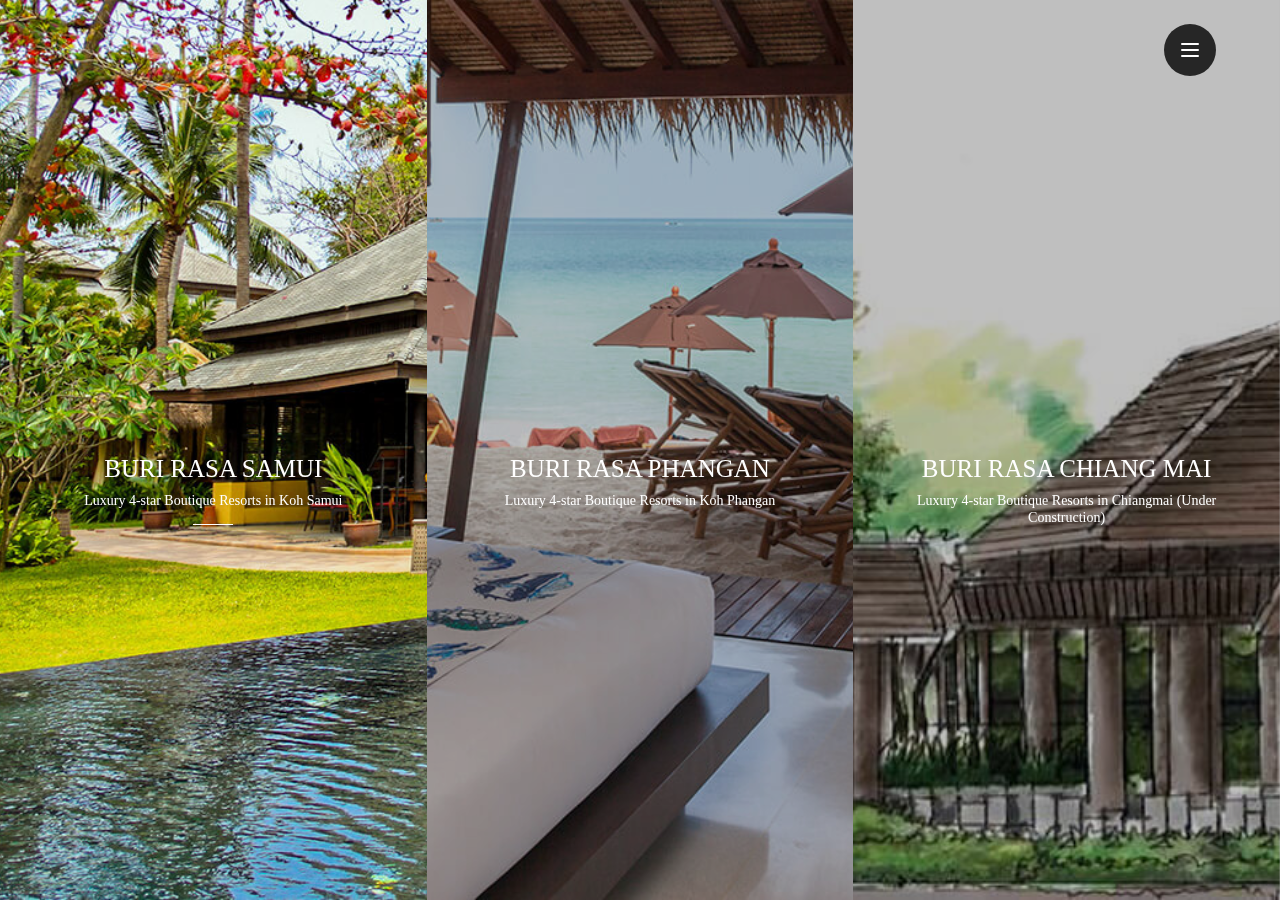
==== index.html @ 5009807b "change sequence of hotel group" ====
<!doctype html>
<html lang="en" class="no-js">
<head>
	<meta charset="UTF-8">
	<meta name="viewport" content="width=device-width, initial-scale=1">

	<link href='http://fonts.googleapis.com/css?family=PT+Sans:400,700|Merriweather:400italic,400' rel='stylesheet' type='text/css'>

	<link rel="stylesheet" href="css/reset.css"> <!-- CSS reset -->
	<link rel="stylesheet" href="css/style.css"> <!-- Resource style -->
	<link href="https://maxcdn.bootstrapcdn.com/font-awesome/4.7.0/css/font-awesome.min.css" rel="stylesheet" integrity="sha384-wvfXpqpZZVQGK6TAh5PVlGOfQNHSoD2xbE+QkPxCAFlNEevoEH3Sl0sibVcOQVnN" crossorigin="anonymous">
	<script src="js/modernizr.js"></script> <!-- Modernizr -->
  	
	<title>Burirasa Village</title>
</head>
<body>
	<a class="cd-nav-trigger cd-text-replace" href="#primary-nav">Menu<span aria-hidden="true" class="cd-icon"></span></a>
	
	<div class="cd-projects-container">
		<ul class="cd-projects-previews">
			<li>
				<a href="#0">
					<div class="cd-project-title">
						<h2>Buri rasa Samui</h2>
						<p>Luxury 4-star Boutique Resorts in Koh Samui</p>
					</div>
				</a>
			</li>
			
			<li>
				<a href="#0">
					<div class="cd-project-title">
						<h2>Buri rasa Phangan</h2>
							<p>Luxury 4-star Boutique Resorts in Koh Phangan</p>
					</div>
				</a>
			</li>

			<li>
				<a href="#0">
					<div class="cd-project-title">
						<h2>Buri rasa Chiang mai</h2>
							<p>Luxury 4-star Boutique Resorts in Chiangmai (Under Construction)</p>
					</div>
				</a>
			</li>
			
		</ul> <!-- .cd-projects-previews -->

		<ul class="cd-projects">
			<li>
				<div class="preview-image">
					<div class="cd-project-title">
						<h2>Buri Rasa Samui</h2>
						<p>Luxury 4-star Boutique Resorts in Koh Samui</p>
					</div> 
				</div>
				<div class="cd-project-info">
					<div class="logo-wrapper"><img src="img/logo/main-logo.png" alt=""></div>
					<div class="project-info-title">
							<h1> 
								<img src="img/logo/BRS-LOGO-for-web_trim.png" alt=""> Buri rasa Samui</h1>
							<p>Luxury 4-star Boutique Resorts</p>
							<img class="location" src="img/location-icon.png" alt="">
					</div>
						<img class="img-fit" src="img/img-1.jpg" alt="">
					<div class="content-wrapper">	
					<h2>Koh Samui</h2>
					<p>A True Oasis in the Heart of Chaweng Beach. Its Enchanting Traditional Southern Thai Dwellings Spread amidst a ‘Garden of Eden.’ Escape to a Paradise Island Retreats with a Full Compliment of Services to Meet Your Every Need.</p>
					
					<div class="info-link">
						<a href="http://www.burirasa.com/samui/" target="_blank" rel="noopener">Read More</a> 
						<span role="seperator">|</span> 
						<a href="https://reservation.travelanium.net/propertyibe2/?propertyId=252&onlineId=4" target="_blank" rel="noopener">Booknow</a>
					</div>
					<div class="social-link">
						<a href="https://www.facebook.com/burirasasamui" target="_blank" rel="noopener"><i class="fa fa-facebook" aria-hidden="true"></i></a>
						<a href="https://www.instagram.com/burirasa/" target="_blank" rel="noopener"><i class="fa fa-instagram" aria-hidden="true"></i></a>
						<a href="https://www.tripadvisor.com/Hotel_Review-g676072-d590749-Reviews-Buri_Rasa_Village_Samui-Chaweng_Bophut_Ko_Samui_Surat_Thani_Province.html" target="_blank" rel="noopener"><i class="fa fa-tripadvisor" aria-hidden="true"></i></a>
					</div>
					</div>
				</div> <!-- .cd-project-info -->
			</li>

			<li>
				<div class="preview-image">
					<div class="cd-project-title">
						<h2>Buri Rasa Phangan</h2>
						<p>Luxury 4-star Boutique Resorts in Koh Phangan</p>
					</div> 
				</div>

				<div class="cd-project-info">
					<div class="logo-wrapper"><img src="img/logo/main-logo.png" alt=""></div>
					<div class="project-info-title">
							<h1> 
								<img src="img/logo/BRP-LOGO-for-web_trim.png" alt=""> Buri rasa Phangan</h1>
							<p>Luxury 4-star Boutique Resorts</p>
							<img class="location" src="img/location-icon.png" alt="">
					</div>
						<img class="img-fit" src="img/img-3.jpg" alt="">
					<div class="content-wrapper">	
					<h2>KOH PHANGAN</h2>
					<p>Experience Tranquility and the Natural Beauty of Koh Phangan, a Secluded White Sandy Beach with Clear Turquoise Water, Complimented by Friendly Personalized Service That Will Make Your Holiday an Experience to Be Remembered.</p>

					<div class="info-link">
						<a href="http://burirasa.com/phangan/" target="_blank" rel="noopener">Read More</a> 
						<span role="seperator">|</span> 
						<a href="https://reservation.travelanium.net/propertyibe2/?propertyId=251&onlineId=4" target="_blank" rel="noopener">Booknow</a>
					</div>
					<div class="social-link">
						<a href="https://www.facebook.com/burirasaphangan/" target="_blank" rel="noopener"><i class="fa fa-facebook" aria-hidden="true"></i></a>
						<a href="https://www.instagram.com/burirasa/" target="_blank" rel="noopener"><i class="fa fa-instagram" aria-hidden="true"></i></a>
						<a href="http://www.tripadvisor.com/Hotel_Review-g1898627-d3172725-Reviews-Buri_Rasa_Koh_Phangan-Thong_Nai_Pan_Ko_Phangan_Surat_Thani_Province.html" target="_blank" rel="noopener"><i class="fa fa-tripadvisor" aria-hidden="true"></i></a>
					</div>
					</div>
				</div> <!-- .cd-project-info -->
			</li>

			<li>
				<div class="preview-image">
					<div class="cd-project-title">
						<h2>Buri Rasa Chiang Mai</h2>
						<p>Luxury 4-star Boutique Resorts in Chiangmai (Under Construction)</p>
					</div> 
				</div>

				<div class="cd-project-info">
					<div class="logo-wrapper"><img src="img/logo/main-logo.png" alt=""></div>
					<div class="project-info-title">
							<h1> 
								<img src="img/logo/BRCM-LOGO-for-web_trim.png" alt=""> Buri rasa Chiang mai</h1>
							<p>Luxury 4-star Boutique Resorts</p>
							<img class="location" src="img/location-icon.png" alt="">
					</div>
						<img class="img-fit" src="img/img-2.jpg" alt="">
					<div class="content-wrapper">	
					<h2>CHIANG MAI (under construction)</h2>
					<p>Buri Rasa Village Chiang Mai Will Blend of Local Thai Architecture with International Facilities While Introducing to the Market a Range of Product and Service Firsts in What is Sure to Be One of the Most Talked about Hotel Launches in Recent Times.</p>

					<div class="info-link">
						<a href="https://www.facebook.com/burirasavillagechiangmai/" target="_blank" rel="noopener">Read More</a> 
						<span role="seperator">|</span> 
						<!-- <a href="" target="_blank" rel="noopener">Booknow</a> -->
					</div>
					<div class="social-link">
						<a href="https://www.facebook.com/burirasavillagechiangmai/" target="_blank" rel="noopener"><i class="fa fa-facebook" aria-hidden="true"></i></a>
						<a href="https://www.instagram.com/burirasavillagechiangmai/" target="_blank" rel="noopener"><i class="fa fa-instagram" aria-hidden="true"></i></a>
						<!-- <a href="" target="_blank" rel="noopener"><i class="fa fa-tripadvisor" aria-hidden="true"></i></a> -->
					</div>
					</div>
				</div> <!-- .cd-project-info -->
			</li>
		</ul> <!-- .cd-projects -->

		<button class="scroll cd-text-replace">Scroll</button>
	</div> <!-- .cd-project-container -->

	<nav class="cd-primary-nav" id="primary-nav">
		<ul>
			<li class="cd-label">Burirasa Village</li>
			<li><a href="#0">Koh Samui</a></li>
			<li><a href="#0">Chiangmai</a></li>
			<li><a href="#0">Koh Phangan</a></li>
		</ul>
	</nav> <!-- .cd-primary-nav -->
<script src="js/jquery-2.1.1.js"></script>
<script src="https://cdnjs.cloudflare.com/ajax/libs/object-fit-images/3.2.3/ofi.js"></script>
<script src="js/main.js"></script> <!-- Resource jQuery -->
</body>
</html>
---- css/style.css ----
@font-face{font-family:'ITC Avant Garde Gothic';src:url("../font/AvantGarde-BookOblique.eot");src:url("../font/AvantGarde-BookOblique.eot?#iefix") format("embedded-opentype"), url("AvantGarde-BookOblique.woff") format("woff"), url("AvantGarde-BookOblique.ttf") format("truetype");font-weight:normal;font-style:italic}@font-face{font-family:'ITC Avant Garde Gothic';src:url("../font/AvantGarde-Book.eot");src:url("../font/AvantGarde-Book.eot?#iefix") format("embedded-opentype"), url("AvantGarde-Book.woff") format("woff"), url("AvantGarde-Book.ttf") format("truetype");font-weight:normal;font-style:normal}@font-face{font-family:'ITC Avant Garde Gothic Demi';src:url("../font/AvantGarde-Demi.eot");src:url("../font/AvantGarde-Demi.eot?#iefix") format("embedded-opentype"), url("AvantGarde-Demi.woff") format("woff"), url("AvantGarde-Demi.ttf") format("truetype");font-weight:normal;font-style:normal}@font-face{font-family:'ITC Avant Garde Gothic Demi';src:url("../font/AvantGarde-DemiOblique.eot");src:url("../font/AvantGarde-DemiOblique.eot?#iefix") format("embedded-opentype"), url("AvantGarde-DemiOblique.woff") format("woff"), url("AvantGarde-DemiOblique.ttf") format("truetype");font-weight:normal;font-style:italic}*,:after,:before{-webkit-box-sizing:border-box;box-sizing:border-box}html{font-size:62.5%}body{font-size:1.6rem;font-family:"PT Sans", sans-serif;color:#ffffff;background-color:#262423}a{color:#a8ae7e;text-decoration:none}.img-fit{width:100%;-o-object-fit:cover;object-fit:cover;-o-object-position:center;object-position:center;font-family:'object-fit: cover; object-position: center;'}.cd-text-replace{color:transparent;text-indent:100%;overflow:hidden;white-space:nowrap}.cd-nav-trigger{position:absolute;z-index:4;top:24px;right:5%;height:52px;width:52px;border-radius:50%;background-color:rgba(0, 0, 0, 0.8);-webkit-transition:background 0.2s;-moz-transition:background 0.2s;-o-transition:background 0.2s;transition:background 0.2s}.cd-nav-trigger .cd-icon,.cd-nav-trigger .cd-icon:after,.cd-nav-trigger .cd-icon:before{position:absolute;background-color:#ffffff;border-radius:2px;-webkit-transform:translateZ(0);-moz-transform:translateZ(0);-ms-transform:translateZ(0);-o-transform:translateZ(0);transform:translateZ(0);-webkit-backface-visibility:hidden;backface-visibility:hidden}.no-touch .cd-nav-trigger:hover{background-color:black}.cd-nav-trigger .cd-icon{display:inline-block;width:18px;height:2px;left:50%;top:50%;bottom:auto;right:auto;-webkit-transform:translateX(-50%) translateY(-50%);-moz-transform:translateX(-50%) translateY(-50%);-ms-transform:translateX(-50%) translateY(-50%);-o-transform:translateX(-50%) translateY(-50%);transform:translateX(-50%) translateY(-50%);-webkit-transition:-webkit-transform 0.3s, background-color 0.3s;-moz-transition:-moz-transform 0.3s, background-color 0.3s;-webkit-transition:background-color 0.3s, -webkit-transform 0.3s;transition:background-color 0.3s, -webkit-transform 0.3s;-o-transition:transform 0.3s, background-color 0.3s;transition:transform 0.3s, background-color 0.3s;transition:transform 0.3s, background-color 0.3s, -webkit-transform 0.3s}.cd-nav-trigger .cd-icon:after,.cd-nav-trigger .cd-icon:before{content:'';top:0;right:0;width:100%;height:100%;-webkit-transition:-webkit-transform 0.3s;-moz-transition:-moz-transform 0.3s;transition:-webkit-transform 0.3s;-o-transition:transform 0.3s;transition:transform 0.3s;transition:transform 0.3s, -webkit-transform 0.3s}.cd-nav-trigger .cd-icon:before{-webkit-transform:translateY(-6px);-moz-transform:translateY(-6px);-ms-transform:translateY(-6px);-o-transform:translateY(-6px);transform:translateY(-6px)}.cd-nav-trigger .cd-icon:after{-webkit-transform:translateY(6px);-moz-transform:translateY(6px);-ms-transform:translateY(6px);-o-transform:translateY(6px);transform:translateY(6px)}.cd-nav-trigger.project-open .cd-icon{background-color:rgba(255, 255, 255, 0)}.cd-nav-trigger.project-open .cd-icon:after,.cd-nav-trigger.project-open .cd-icon:before{background-color:white}.cd-nav-trigger.project-open .cd-icon:before{-webkit-transform:translateY(0) rotate(45deg);-moz-transform:translateY(0) rotate(45deg);-ms-transform:translateY(0) rotate(45deg);-o-transform:translateY(0) rotate(45deg);transform:translateY(0) rotate(45deg)}.cd-nav-trigger.project-open .cd-icon:after{-webkit-transform:translateY(0) rotate(-45deg);-moz-transform:translateY(0) rotate(-45deg);-ms-transform:translateY(0) rotate(-45deg);-o-transform:translateY(0) rotate(-45deg);transform:translateY(0) rotate(-45deg)}.cd-nav-trigger.nav-visible .cd-icon{-webkit-transform:translateY(-50%) translateX(-50%);-moz-transform:translateY(-50%) translateX(-50%);-ms-transform:translateY(-50%) translateX(-50%);-o-transform:translateY(-50%) translateX(-50%);transform:translateY(-50%) translateX(-50%)}.cd-nav-trigger.nav-visible .cd-icon:after{-webkit-transform:translateX(5px) translateY(3px) rotate(-45deg) scaleX(0.5);-moz-transform:translateX(5px) translateY(3px) rotate(-45deg) scaleX(0.5);-ms-transform:translateX(5px) translateY(3px) rotate(-45deg) scaleX(0.5);-o-transform:translateX(5px) translateY(3px) rotate(-45deg) scaleX(0.5);transform:translateX(5px) translateY(3px) rotate(-45deg) scaleX(0.5)}.cd-nav-trigger.nav-visible .cd-icon:before{-webkit-transform:translateX(5px) translateY(-3px) rotate(45deg) scaleX(0.5);-moz-transform:translateX(5px) translateY(-3px) rotate(45deg) scaleX(0.5);-ms-transform:translateX(5px) translateY(-3px) rotate(45deg) scaleX(0.5);-o-transform:translateX(5px) translateY(-3px) rotate(45deg) scaleX(0.5);transform:translateX(5px) translateY(-3px) rotate(45deg) scaleX(0.5)}@media only screen and (min-width:1024px){.cd-nav-trigger.nav-visible .cd-icon{-webkit-transform:translateY(-50%) translateX(-50%) rotate(-90deg);-moz-transform:translateY(-50%) translateX(-50%) rotate(-90deg);-ms-transform:translateY(-50%) translateX(-50%) rotate(-90deg);-o-transform:translateY(-50%) translateX(-50%) rotate(-90deg);transform:translateY(-50%) translateX(-50%) rotate(-90deg)}.cd-nav-trigger.nav-visible .cd-icon:after{-webkit-transform:translateX(-5px) translateY(3px) rotate(45deg) scaleX(0.5);-moz-transform:translateX(-5px) translateY(3px) rotate(45deg) scaleX(0.5);-ms-transform:translateX(-5px) translateY(3px) rotate(45deg) scaleX(0.5);-o-transform:translateX(-5px) translateY(3px) rotate(45deg) scaleX(0.5);transform:translateX(-5px) translateY(3px) rotate(45deg) scaleX(0.5)}.cd-nav-trigger.nav-visible .cd-icon:before{-webkit-transform:translateX(-5px) translateY(-3px) rotate(-45deg) scaleX(0.5);-moz-transform:translateX(-5px) translateY(-3px) rotate(-45deg) scaleX(0.5);-ms-transform:translateX(-5px) translateY(-3px) rotate(-45deg) scaleX(0.5);-o-transform:translateX(-5px) translateY(-3px) rotate(-45deg) scaleX(0.5);transform:translateX(-5px) translateY(-3px) rotate(-45deg) scaleX(0.5)}}.cd-projects-container{position:relative;z-index:2;overflow-x:hidden}.cd-projects-container.project-open{-webkit-overflow-scrolling:touch}.cd-projects-previews{position:relative;z-index:2;height:100vh;width:100vw}.cd-projects-previews:after{clear:both;content:"";display:table}.project-open .cd-projects-previews{pointer-events:none}.cd-projects-previews li{height:33.33333%;width:100%;overflow:hidden;-webkit-transition:-webkit-transform 0.5s;-moz-transition:-moz-transform 0.5s;transition:-webkit-transform 0.5s;-o-transition:transform 0.5s;transition:transform 0.5s;transition:transform 0.5s, -webkit-transform 0.5s;-webkit-backface-visibility:hidden;backface-visibility:hidden;-webkit-transform:translateZ(1px);-moz-transform:translateZ(1px);-ms-transform:translateZ(1px);-o-transform:translateZ(1px);transform:translateZ(1px)}.cd-projects-previews li.selected{opacity:0;-webkit-transform:translateX(-100%);-moz-transform:translateX(-100%);-ms-transform:translateX(-100%);-o-transform:translateX(-100%);transform:translateX(-100%);-webkit-transition:-webkit-transform 0s;-moz-transition:-moz-transform 0s;transition:-webkit-transform 0s;-o-transition:transform 0s;transition:transform 0s;transition:transform 0s, -webkit-transform 0s}.cd-projects-previews li.slide-out{-webkit-transform:translateX(-100%);-moz-transform:translateX(-100%);-ms-transform:translateX(-100%);-o-transform:translateX(-100%);transform:translateX(-100%)}.cd-projects-previews a{display:block;height:100vh;width:100%;-webkit-transform:translateY(0%);-moz-transform:translateY(0%);-ms-transform:translateY(0%);-o-transform:translateY(0%);transform:translateY(0%);opacity:0;-webkit-transition:opacity 0.5s;-moz-transition:opacity 0.5s;-o-transition:opacity 0.5s;transition:opacity 0.5s}.cd-projects-previews li:nth-of-type(2) a{-webkit-transform:translateY(-33.33333%);-moz-transform:translateY(-33.33333%);-ms-transform:translateY(-33.33333%);-o-transform:translateY(-33.33333%);transform:translateY(-33.33333%)}.cd-projects-previews li:nth-of-type(3) a{-webkit-transform:translateY(-66.66667%);-moz-transform:translateY(-66.66667%);-ms-transform:translateY(-66.66667%);-o-transform:translateY(-66.66667%);transform:translateY(-66.66667%)}.cd-projects-previews li:nth-of-type(4) a{-webkit-transform:translateY(-100%);-moz-transform:translateY(-100%);-ms-transform:translateY(-100%);-o-transform:translateY(-100%);transform:translateY(-100%)}.cd-projects-previews .bg-loaded a{opacity:1}@media only screen and (min-width:1024px){.cd-projects-previews li{display:inline-block;height:100%;width:33.33333%;float:left}.cd-projects-previews li.selected{-webkit-transform:translateY(-100%);-moz-transform:translateY(-100%);-ms-transform:translateY(-100%);-o-transform:translateY(-100%);transform:translateY(-100%)}.cd-projects-previews li.slide-out{-webkit-transform:translateY(-100%);-moz-transform:translateY(-100%);-ms-transform:translateY(-100%);-o-transform:translateY(-100%);transform:translateY(-100%)}.cd-projects-previews a{width:300%}.cd-projects-previews li:nth-of-type(2) a{-webkit-transform:translateX(-33.33333%);-moz-transform:translateX(-33.33333%);-ms-transform:translateX(-33.33333%);-o-transform:translateX(-33.33333%);transform:translateX(-33.33333%)}.cd-projects-previews li:nth-of-type(3) a{-webkit-transform:translateX(-66.66667%);-moz-transform:translateX(-66.66667%);-ms-transform:translateX(-66.66667%);-o-transform:translateX(-66.66667%);transform:translateX(-66.66667%)}.cd-projects-previews li:nth-of-type(4) a{-webkit-transform:translateX(-100%);-moz-transform:translateX(-100%);-ms-transform:translateX(-100%);-o-transform:translateX(-100%);transform:translateX(-100%)}}.cd-projects{position:absolute;z-index:1;top:0;left:0;height:100vh;width:100vw}.cd-projects>li{position:absolute;top:0;left:0;height:100%;width:100%;opacity:0;-webkit-transition:opacity 0.3s;-moz-transition:opacity 0.3s;-o-transition:opacity 0.3s;transition:opacity 0.3s}.cd-projects>li.selected{z-index:1;opacity:1;-webkit-transition:opacity 0s;-moz-transition:opacity 0s;-o-transition:opacity 0s;transition:opacity 0s}.cd-projects .preview-image{display:block;height:100vh}.cd-projects-previews a,.cd-projects .preview-image{background:#5b927d url(../img/img-1.jpg) no-repeat center center;background-size:cover;background-color:#bfbfbf;background-blend-mode:multiply;-webkit-transition:background-color .5s;-o-transition:background-color .5s;transition:background-color .5s}.cd-projects-previews a:hover,.cd-projects .preview-image:hover{background-color:azure;-webkit-transition:background-color .25s;-o-transition:background-color .25s;transition:background-color .25s}.cd-projects-previews li:nth-of-type(2) a,.cd-projects>li:nth-of-type(2) .preview-image{background:#a8ae7e url(../img/img-3.jpg) no-repeat center center;background-size:cover;background-color:#bfbfbf;background-blend-mode:multiply;-webkit-transition:background-color .5s;-o-transition:background-color .5s;transition:background-color .5s}.cd-projects-previews li:nth-of-type(2) a:hover,.cd-projects>li:nth-of-type(2) .preview-image:hover{background-color:azure;-webkit-transition:background-color .25s;-o-transition:background-color .25s;transition:background-color .25s}.cd-projects-previews li:nth-of-type(3) a,.cd-projects>li:nth-of-type(3) .preview-image{background:#e7d5a4 url(../img/img-2.jpg) no-repeat center center;background-size:cover;background-color:#bfbfbf;background-blend-mode:multiply;-webkit-transition:background-color .5s;-o-transition:background-color .5s;transition:background-color .5s}.cd-projects-previews li:nth-of-type(3) a:hover,.cd-projects>li:nth-of-type(3) .preview-image:hover{background-color:gray;-webkit-transition:background-color .25s;-o-transition:background-color .25s;transition:background-color .25s;background-blend-mode:multiply}.cd-projects-previews li:nth-of-type(4) a,.cd-projects>li:nth-of-type(4) .preview-image{background:#835531 url(../img/img-4.jpg) no-repeat center center;background-size:cover}.cd-project-title{position:absolute;width:100%;top:calc(50% - 20px);left:0;color:#ffffff;-webkit-transform:translateY(-27.77778vh);-moz-transform:translateY(-27.77778vh);-ms-transform:translateY(-27.77778vh);-o-transform:translateY(-27.77778vh);transform:translateY(-27.77778vh);-webkit-transition:-webkit-transform 0.6s 0.2s;-moz-transition:-moz-transform 0.6s 0.2s;transition:-webkit-transform 0.6s 0.2s;-o-transition:transform 0.6s 0.2s;transition:transform 0.6s 0.2s;transition:transform 0.6s 0.2s, -webkit-transform 0.6s 0.2s;text-align:center;-webkit-font-smoothing:antialiased;-moz-osx-font-smoothing:grayscale}.cd-project-title:after{content:'';position:absolute;left:50%;bottom:-10px;width:40px;height:1px;background:#ffffff;-webkit-transform:translateX(-50%) scale(0);-moz-transform:translateX(-50%) scale(0);-ms-transform:translateX(-50%) scale(0);-o-transform:translateX(-50%) scale(0);transform:translateX(-50%) scale(0);-webkit-transition:-webkit-transform 0.3s;-moz-transition:-moz-transform 0.3s;transition:-webkit-transform 0.3s;-o-transition:transform 0.3s;transition:transform 0.3s;transition:transform 0.3s, -webkit-transform 0.3s}.no-touch .cd-projects-previews a:hover .cd-project-title:after{-webkit-transform:translateX(-50%) scale(1);-moz-transform:translateX(-50%) scale(1);-ms-transform:translateX(-50%) scale(1);-o-transform:translateX(-50%) scale(1);transform:translateX(-50%) scale(1)}.cd-projects .cd-project-title:after{-webkit-transform:translateX(-50%) scale(1);-moz-transform:translateX(-50%) scale(1);-ms-transform:translateX(-50%) scale(1);-o-transform:translateX(-50%) scale(1);transform:translateX(-50%) scale(1);-webkit-transition:-webkit-transform 0.3s 0.3s;-moz-transition:-moz-transform 0.3s 0.3s;transition:-webkit-transform 0.3s 0.3s;-o-transition:transform 0.3s 0.3s;transition:transform 0.3s 0.3s;transition:transform 0.3s 0.3s, -webkit-transform 0.3s 0.3s}.cd-project-info .cd-project-title p,.cd-project-title .cd-project-info p,.cd-project-title h2{font-size:2.5rem;line-height:1.5;font-weight:700;font-family:'ITC Avant Garde Gothic';font-weight:normal;font-style:normal;text-transform:uppercase}.cd-project-title p{font-size:1.4rem;line-height:1.2;padding:.4em 2em;font-family:'ITC Avant Garde Gothic';font-weight:normal;font-style:normal}@media only screen and (min-width:1024px){.cd-project-title{width:33.33333%;top:50vh;-webkit-transform:translateX(0%);-moz-transform:translateX(0%);-ms-transform:translateX(0%);-o-transform:translateX(0%);transform:translateX(0%)}}.cd-projects-previews li:nth-of-type(2) .cd-project-title,.cd-projects>li:nth-of-type(2) .cd-project-title{-webkit-transform:translateY(5.55556vh);-moz-transform:translateY(5.55556vh);-ms-transform:translateY(5.55556vh);-o-transform:translateY(5.55556vh);transform:translateY(5.55556vh)}@media only screen and (min-width:1024px){.cd-projects-previews li:nth-of-type(2) .cd-project-title,.cd-projects>li:nth-of-type(2) .cd-project-title{-webkit-transform:translateX(100%);-moz-transform:translateX(100%);-ms-transform:translateX(100%);-o-transform:translateX(100%);transform:translateX(100%)}}.cd-projects-previews li:nth-of-type(3) .cd-project-title,.cd-projects>li:nth-of-type(3) .cd-project-title{-webkit-transform:translateY(38.88889vh);-moz-transform:translateY(38.88889vh);-ms-transform:translateY(38.88889vh);-o-transform:translateY(38.88889vh);transform:translateY(38.88889vh)}@media only screen and (min-width:1024px){.cd-projects-previews li:nth-of-type(3) .cd-project-title,.cd-projects>li:nth-of-type(3) .cd-project-title{-webkit-transform:translateX(200%);-moz-transform:translateX(200%);-ms-transform:translateX(200%);-o-transform:translateX(200%);transform:translateX(200%)}}.cd-projects-previews li:nth-of-type(4) a .cd-project-title,.cd-projects>li:nth-of-type(4) .cd-project-title{-webkit-transform:translateY(72.22222vh);-moz-transform:translateY(72.22222vh);-ms-transform:translateY(72.22222vh);-o-transform:translateY(72.22222vh);transform:translateY(72.22222vh)}@media only screen and (min-width:1024px){.cd-projects-previews li:nth-of-type(4) a .cd-project-title,.cd-projects>li:nth-of-type(4) .cd-project-title{-webkit-transform:translateX(300%);-moz-transform:translateX(300%);-ms-transform:translateX(300%);-o-transform:translateX(300%);transform:translateX(300%)}}.cd-projects>li:nth-of-type(2).selected .cd-project-title,.cd-projects>li:nth-of-type(3).selected .cd-project-title,.cd-projects>li:nth-of-type(4).selected .cd-project-title,li.selected .cd-project-title{-webkit-transform:translateY(0);-moz-transform:translateY(0);-ms-transform:translateY(0);-o-transform:translateY(0);transform:translateY(0)}@media only screen and (min-width:1024px){.cd-projects>li:nth-of-type(2).selected .cd-project-title,.cd-projects>li:nth-of-type(3).selected .cd-project-title,.cd-projects>li:nth-of-type(4).selected .cd-project-title,li.selected .cd-project-title{-webkit-transform:translateX(150%);-moz-transform:translateX(150%);-ms-transform:translateX(150%);-o-transform:translateX(150%);transform:translateX(150%)}}.cd-projects li.selected .cd-project-title:after{-webkit-transition:-webkit-transform 0.3s 0s;-moz-transition:-moz-transform 0.3s 0s;transition:-webkit-transform 0.3s 0s;-o-transition:transform 0.3s 0s;transition:transform 0.3s 0s;transition:transform 0.3s 0s, -webkit-transform 0.3s 0s;-webkit-transform:translateX(-50%) scale(0);-moz-transform:translateX(-50%) scale(0);-ms-transform:translateX(-50%) scale(0);-o-transform:translateX(-50%) scale(0);transform:translateX(-50%) scale(0)}.touch .cd-projects li.selected .cd-project-title:after{-webkit-transition:-webkit-transform 0s;-moz-transition:-moz-transform 0s;transition:-webkit-transform 0s;-o-transition:transform 0s;transition:transform 0s;transition:transform 0s, -webkit-transform 0s}.cd-project-info{display:none;padding-bottom:4em;background:url(../img/logo/BG.png);color:#7d7c7b}.content-visible .cd-project-info{display:block}.cd-project-info .content-wrapper{width:90%;max-width:800px;margin:0 auto}.cd-project-info h2,.cd-project-info p{line-height:2;text-align:center;font-size:1.75em;color:#181818;font-family:'ITC Avant Garde Gothic';font-weight:normal;font-style:normal;text-transform:uppercase}.cd-project-info p{font-size:0.8125em;text-transform:none;line-height:1.6}.cd-project-info .info-link{max-width:50%;width:100%;display:inline-block;padding:2em 0;text-transform:uppercase;font-size:0.875em;font-family:'ITC Avant Garde Gothic';font-weight:normal;font-style:normal}.cd-project-info .info-link a{color:#a73300}.cd-project-info .info-link a:hover{text-decoration:underline}.cd-project-info .social-link{width:390px;text-align:right;display:inline-block}@media (max-width:1024px){.cd-project-info .social-link{max-width:-webkit-fit-content;max-width:-moz-fit-content;max-width:fit-content}}@media (max-width:480px){.cd-project-info .social-link{max-width:-webkit-fit-content;max-width:-moz-fit-content;max-width:fit-content}}.cd-project-info .fa{color:#fff;background-color:#000;padding:5px;border-radius:50%;font-size:0.875em;line-height:1.4;display:inline-block;text-align:center;width:2em;height:2em;-webkit-transition:200ms;-o-transition:200ms;transition:200ms}.cd-project-info .fa.fa-facebook{background-color:#0275d8}.cd-project-info .fa.fa-facebook:hover{font-size:1em}.cd-project-info .fa.fa-instagram{background:-webkit-linear-gradient(45deg, #f09433 0%, #e6683c 25%, #dc2743 50%, #cc2366 75%, #bc1888 100%);background:-o-linear-gradient(45deg, #f09433 0%, #e6683c 25%, #dc2743 50%, #cc2366 75%, #bc1888 100%);background:linear-gradient(45deg, #f09433 0%, #e6683c 25%, #dc2743 50%, #cc2366 75%, #bc1888 100%)}.cd-project-info .fa.fa-instagram:hover{font-size:1em}.cd-project-info .fa.fa-tripadvisor{background-color:#00af87}.cd-project-info .fa.fa-tripadvisor:hover{font-size:1em}.logo-wrapper{background-color:#fff;-webkit-box-shadow:0px 0px 5px -2px rgba(0, 0, 0, 0.7);box-shadow:0px 0px 5px -2px rgba(0, 0, 0, 0.7);position:relative;z-index:10}.logo-wrapper img{display:block;margin-left:auto;margin-right:auto;padding:10px 0}.project-info-title h1{padding-top:2em;position:relative;text-align:center;font-family:'ITC Avant Garde Gothic';font-size:28px;color:#454545;font-weight:normal;font-style:normal;text-transform:uppercase}.project-info-title p{text-align:center;font-family:'ITC Avant Garde Gothic';font-size:28px;color:#454545;font-weight:normal;font-style:normal}.project-info-title .location{display:block;margin-left:auto;margin-right:auto;padding:10px 0}.cd-projects-container .scroll{display:block;position:absolute;z-index:2;bottom:30px;left:50%;width:44px;height:44px;cursor:pointer;border:none;background:url("../img/cd-icon-arrow.svg") no-repeat center center;visibility:hidden;-webkit-transform:translateX(-50%) scale(0);-moz-transform:translateX(-50%) scale(0);-ms-transform:translateX(-50%) scale(0);-o-transform:translateX(-50%) scale(0);transform:translateX(-50%) scale(0);-webkit-transition:-webkit-transform 0.3s 0s, visibility 0s 0.3s;-moz-transition:-moz-transform 0.3s 0s, visibility 0s 0.3s;-webkit-transition:visibility 0s 0.3s, -webkit-transform 0.3s 0s;transition:visibility 0s 0.3s, -webkit-transform 0.3s 0s;-o-transition:transform 0.3s 0s, visibility 0s 0.3s;transition:transform 0.3s 0s, visibility 0s 0.3s;transition:transform 0.3s 0s, visibility 0s 0.3s, -webkit-transform 0.3s 0s}.cd-projects-container .scroll:focus{outline:none}.cd-projects-container.project-open .scroll{visibility:visible;-webkit-transform:translateX(-50%) scale(1);-moz-transform:translateX(-50%) scale(1);-ms-transform:translateX(-50%) scale(1);-o-transform:translateX(-50%) scale(1);transform:translateX(-50%) scale(1);-webkit-transition:-webkit-transform 0.4s 0s, visibility 0s 0s;-moz-transition:-moz-transform 0.4s 0s, visibility 0s 0s;-webkit-transition:visibility 0s 0s, -webkit-transform 0.4s 0s;transition:visibility 0s 0s, -webkit-transform 0.4s 0s;-o-transition:transform 0.4s 0s, visibility 0s 0s;transition:transform 0.4s 0s, visibility 0s 0s;transition:transform 0.4s 0s, visibility 0s 0s, -webkit-transform 0.4s 0s;-webkit-animation:cd-translate 1.2s 0.8s;-moz-animation:cd-translate 1.2s 0.8s;animation:cd-translate 1.2s 0.8s;-webkit-animation-iteration-count:2;-moz-animation-iteration-count:2;animation-iteration-count:2}.no-touch .cd-projects-container.project-open .scroll:hover{-webkit-transform:translateX(-50%) scale(1.2);-moz-transform:translateX(-50%) scale(1.2);-ms-transform:translateX(-50%) scale(1.2);-o-transform:translateX(-50%) scale(1.2);transform:translateX(-50%) scale(1.2)}@-webkit-keyframes cd-translate{0%{-webkit-transform:translateX(-50%) scale(1)}50%{-webkit-transform:translateY(10px) translateX(-50%) scale(1)}to{-webkit-transform:translateX(-50%) scale(1)}}@-moz-keyframes cd-translate{0%{-moz-transform:translateX(-50%) scale(1)}50%{-moz-transform:translateY(10px) translateX(-50%) scale(1)}to{-moz-transform:translateX(-50%) scale(1)}}@keyframes cd-translate{0%{-webkit-transform:translateX(-50%) scale(1);-moz-transform:translateX(-50%) scale(1);-ms-transform:translateX(-50%) scale(1);-o-transform:translateX(-50%) scale(1);transform:translateX(-50%) scale(1)}50%{-webkit-transform:translateY(10px) translateX(-50%) scale(1);-moz-transform:translateY(10px) translateX(-50%) scale(1);-ms-transform:translateY(10px) translateX(-50%) scale(1);-o-transform:translateY(10px) translateX(-50%) scale(1);transform:translateY(10px) translateX(-50%) scale(1)}to{-webkit-transform:translateX(-50%) scale(1);-moz-transform:translateX(-50%) scale(1);-ms-transform:translateX(-50%) scale(1);-o-transform:translateX(-50%) scale(1);transform:translateX(-50%) scale(1)}}.cd-primary-nav{position:absolute;z-index:1;top:0;left:0;height:100%;width:100%;overflow:auto;text-align:center;opacity:0;-webkit-transition:opacity 0.6s;-moz-transition:opacity 0.6s;-o-transition:opacity 0.6s;transition:opacity 0.6s;display:table}.cd-primary-nav ul{display:table-cell;vertical-align:middle}.cd-primary-nav a{display:inline-block;padding:.4em 1em;border-radius:4px;-webkit-transition:background 0.2s;-moz-transition:background 0.2s;-o-transition:background 0.2s;transition:background 0.2s;color:#ffffff;font-family:'ITC Avant Garde Gothic';font-weight:normal;font-style:normal;font-size:2.4rem;text-transform:uppercase;-webkit-font-smoothing:antialiased;-moz-osx-font-smoothing:grayscale}.no-touch .cd-primary-nav a:hover{background-color:#a8ae7e}.cd-primary-nav .cd-label{position:relative;margin:2.4em 0 2em;color:#a8ae7e;font-family:'ITC Avant Garde Gothic';font-weight:normal;font-style:normal;font-size:1.2rem;letter-spacing:1px}.cd-primary-nav .cd-label:after{content:'';position:absolute;left:50%;right:auto;-webkit-transform:translateX(-50%);-moz-transform:translateX(-50%);-ms-transform:translateX(-50%);-o-transform:translateX(-50%);transform:translateX(-50%);bottom:-16px;height:1px;width:40px;background-color:currentColor}.cd-primary-nav.nav-visible{opacity:1}.cd-primary-nav.nav-clickable{z-index:3}.no-csstransitions .cd-primary-nav.nav-visible{z-index:3}@media only screen and (min-width:1170px){.cd-primary-nav a{font-size:4rem}}.no-js .cd-primary-nav{display:block;position:static;opacity:1;margin-bottom:1.5em}.no-js .cd-primary-nav ul{display:block;padding:0 5%}.no-js .cd-primary-nav ul:after{clear:both;content:"";display:table}.no-js .cd-primary-nav li:not(.cd-label){display:inline-block}
/*# sourceMappingURL=style.css.map */
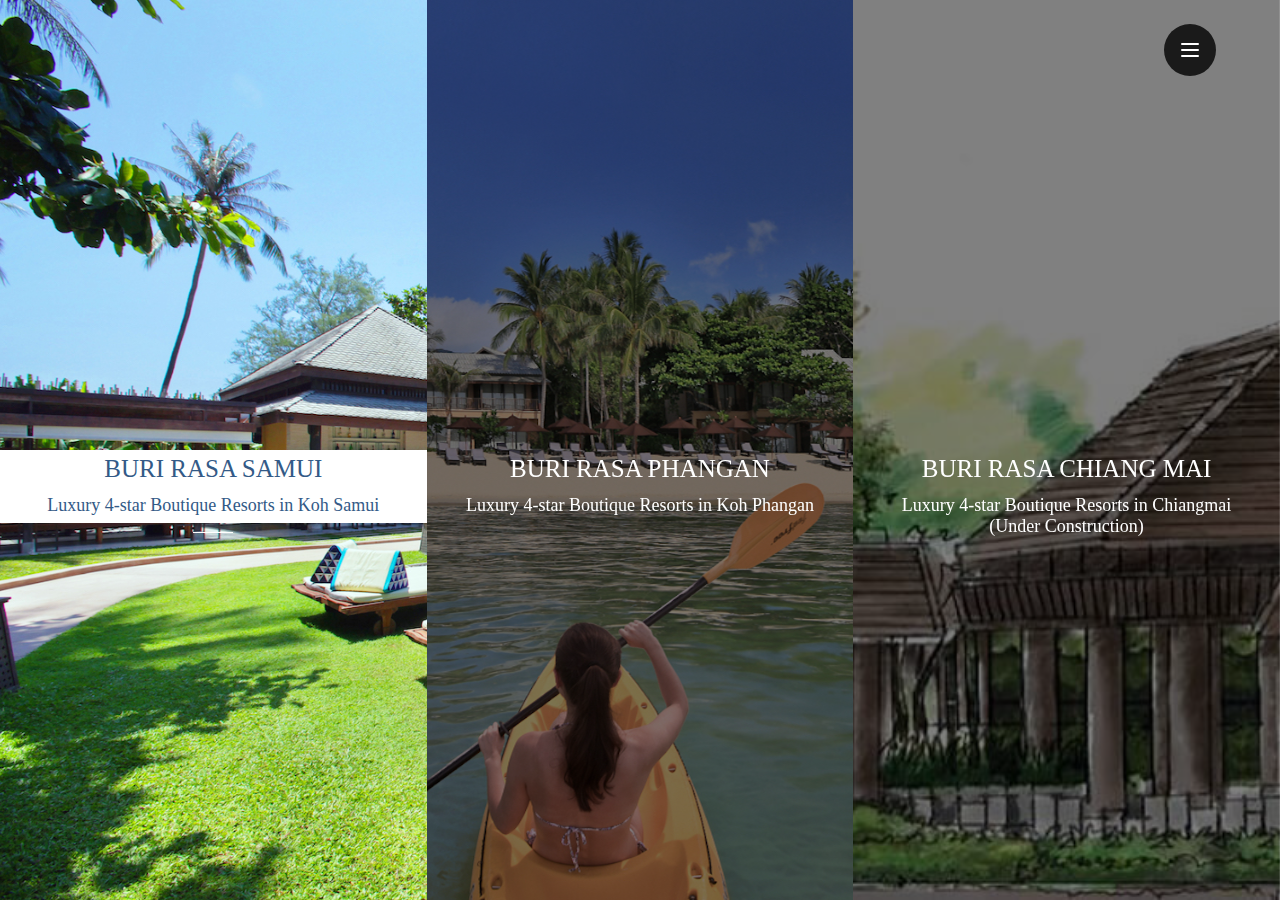
==== commit 2e9d8280: "add link to menu" ====
--- a/index.html
+++ b/index.html
@@ -159,9 +159,9 @@
 	<nav class="cd-primary-nav" id="primary-nav">
 		<ul>
 			<li class="cd-label">Burirasa Village</li>
-			<li><a href="#0">Koh Samui</a></li>
-			<li><a href="#0">Chiangmai</a></li>
-			<li><a href="#0">Koh Phangan</a></li>
+			<li><a href="http://www.burirasa.com/samui/">Koh Samui</a></li>
+			<li><a href="https://www.facebook.com/burirasavillagechiangmai/">Chiangmai</a></li>
+			<li><a href="http://www.burirasa.com/phangan/">Koh Phangan</a></li>
 		</ul>
 	</nav> <!-- .cd-primary-nav -->
 <script src="js/jquery-2.1.1.js"></script>
--- a/css/style.css
+++ b/css/style.css
@@ -1,2 +1,2 @@
-@font-face{font-family:'ITC Avant Garde Gothic';src:url("../font/AvantGarde-BookOblique.eot");src:url("../font/AvantGarde-BookOblique.eot?#iefix") format("embedded-opentype"), url("AvantGarde-BookOblique.woff") format("woff"), url("AvantGarde-BookOblique.ttf") format("truetype");font-weight:normal;font-style:italic}@font-face{font-family:'ITC Avant Garde Gothic';src:url("../font/AvantGarde-Book.eot");src:url("../font/AvantGarde-Book.eot?#iefix") format("embedded-opentype"), url("AvantGarde-Book.woff") format("woff"), url("AvantGarde-Book.ttf") format("truetype");font-weight:normal;font-style:normal}@font-face{font-family:'ITC Avant Garde Gothic Demi';src:url("../font/AvantGarde-Demi.eot");src:url("../font/AvantGarde-Demi.eot?#iefix") format("embedded-opentype"), url("AvantGarde-Demi.woff") format("woff"), url("AvantGarde-Demi.ttf") format("truetype");font-weight:normal;font-style:normal}@font-face{font-family:'ITC Avant Garde Gothic Demi';src:url("../font/AvantGarde-DemiOblique.eot");src:url("../font/AvantGarde-DemiOblique.eot?#iefix") format("embedded-opentype"), url("AvantGarde-DemiOblique.woff") format("woff"), url("AvantGarde-DemiOblique.ttf") format("truetype");font-weight:normal;font-style:italic}*,:after,:before{-webkit-box-sizing:border-box;box-sizing:border-box}html{font-size:62.5%}body{font-size:1.6rem;font-family:"PT Sans", sans-serif;color:#ffffff;background-color:#262423}a{color:#a8ae7e;text-decoration:none}.img-fit{width:100%;-o-object-fit:cover;object-fit:cover;-o-object-position:center;object-position:center;font-family:'object-fit: cover; object-position: center;'}.cd-text-replace{color:transparent;text-indent:100%;overflow:hidden;white-space:nowrap}.cd-nav-trigger{position:absolute;z-index:4;top:24px;right:5%;height:52px;width:52px;border-radius:50%;background-color:rgba(0, 0, 0, 0.8);-webkit-transition:background 0.2s;-moz-transition:background 0.2s;-o-transition:background 0.2s;transition:background 0.2s}.cd-nav-trigger .cd-icon,.cd-nav-trigger .cd-icon:after,.cd-nav-trigger .cd-icon:before{position:absolute;background-color:#ffffff;border-radius:2px;-webkit-transform:translateZ(0);-moz-transform:translateZ(0);-ms-transform:translateZ(0);-o-transform:translateZ(0);transform:translateZ(0);-webkit-backface-visibility:hidden;backface-visibility:hidden}.no-touch .cd-nav-trigger:hover{background-color:black}.cd-nav-trigger .cd-icon{display:inline-block;width:18px;height:2px;left:50%;top:50%;bottom:auto;right:auto;-webkit-transform:translateX(-50%) translateY(-50%);-moz-transform:translateX(-50%) translateY(-50%);-ms-transform:translateX(-50%) translateY(-50%);-o-transform:translateX(-50%) translateY(-50%);transform:translateX(-50%) translateY(-50%);-webkit-transition:-webkit-transform 0.3s, background-color 0.3s;-moz-transition:-moz-transform 0.3s, background-color 0.3s;-webkit-transition:background-color 0.3s, -webkit-transform 0.3s;transition:background-color 0.3s, -webkit-transform 0.3s;-o-transition:transform 0.3s, background-color 0.3s;transition:transform 0.3s, background-color 0.3s;transition:transform 0.3s, background-color 0.3s, -webkit-transform 0.3s}.cd-nav-trigger .cd-icon:after,.cd-nav-trigger .cd-icon:before{content:'';top:0;right:0;width:100%;height:100%;-webkit-transition:-webkit-transform 0.3s;-moz-transition:-moz-transform 0.3s;transition:-webkit-transform 0.3s;-o-transition:transform 0.3s;transition:transform 0.3s;transition:transform 0.3s, -webkit-transform 0.3s}.cd-nav-trigger .cd-icon:before{-webkit-transform:translateY(-6px);-moz-transform:translateY(-6px);-ms-transform:translateY(-6px);-o-transform:translateY(-6px);transform:translateY(-6px)}.cd-nav-trigger .cd-icon:after{-webkit-transform:translateY(6px);-moz-transform:translateY(6px);-ms-transform:translateY(6px);-o-transform:translateY(6px);transform:translateY(6px)}.cd-nav-trigger.project-open .cd-icon{background-color:rgba(255, 255, 255, 0)}.cd-nav-trigger.project-open .cd-icon:after,.cd-nav-trigger.project-open .cd-icon:before{background-color:white}.cd-nav-trigger.project-open .cd-icon:before{-webkit-transform:translateY(0) rotate(45deg);-moz-transform:translateY(0) rotate(45deg);-ms-transform:translateY(0) rotate(45deg);-o-transform:translateY(0) rotate(45deg);transform:translateY(0) rotate(45deg)}.cd-nav-trigger.project-open .cd-icon:after{-webkit-transform:translateY(0) rotate(-45deg);-moz-transform:translateY(0) rotate(-45deg);-ms-transform:translateY(0) rotate(-45deg);-o-transform:translateY(0) rotate(-45deg);transform:translateY(0) rotate(-45deg)}.cd-nav-trigger.nav-visible .cd-icon{-webkit-transform:translateY(-50%) translateX(-50%);-moz-transform:translateY(-50%) translateX(-50%);-ms-transform:translateY(-50%) translateX(-50%);-o-transform:translateY(-50%) translateX(-50%);transform:translateY(-50%) translateX(-50%)}.cd-nav-trigger.nav-visible .cd-icon:after{-webkit-transform:translateX(5px) translateY(3px) rotate(-45deg) scaleX(0.5);-moz-transform:translateX(5px) translateY(3px) rotate(-45deg) scaleX(0.5);-ms-transform:translateX(5px) translateY(3px) rotate(-45deg) scaleX(0.5);-o-transform:translateX(5px) translateY(3px) rotate(-45deg) scaleX(0.5);transform:translateX(5px) translateY(3px) rotate(-45deg) scaleX(0.5)}.cd-nav-trigger.nav-visible .cd-icon:before{-webkit-transform:translateX(5px) translateY(-3px) rotate(45deg) scaleX(0.5);-moz-transform:translateX(5px) translateY(-3px) rotate(45deg) scaleX(0.5);-ms-transform:translateX(5px) translateY(-3px) rotate(45deg) scaleX(0.5);-o-transform:translateX(5px) translateY(-3px) rotate(45deg) scaleX(0.5);transform:translateX(5px) translateY(-3px) rotate(45deg) scaleX(0.5)}@media only screen and (min-width:1024px){.cd-nav-trigger.nav-visible .cd-icon{-webkit-transform:translateY(-50%) translateX(-50%) rotate(-90deg);-moz-transform:translateY(-50%) translateX(-50%) rotate(-90deg);-ms-transform:translateY(-50%) translateX(-50%) rotate(-90deg);-o-transform:translateY(-50%) translateX(-50%) rotate(-90deg);transform:translateY(-50%) translateX(-50%) rotate(-90deg)}.cd-nav-trigger.nav-visible .cd-icon:after{-webkit-transform:translateX(-5px) translateY(3px) rotate(45deg) scaleX(0.5);-moz-transform:translateX(-5px) translateY(3px) rotate(45deg) scaleX(0.5);-ms-transform:translateX(-5px) translateY(3px) rotate(45deg) scaleX(0.5);-o-transform:translateX(-5px) translateY(3px) rotate(45deg) scaleX(0.5);transform:translateX(-5px) translateY(3px) rotate(45deg) scaleX(0.5)}.cd-nav-trigger.nav-visible .cd-icon:before{-webkit-transform:translateX(-5px) translateY(-3px) rotate(-45deg) scaleX(0.5);-moz-transform:translateX(-5px) translateY(-3px) rotate(-45deg) scaleX(0.5);-ms-transform:translateX(-5px) translateY(-3px) rotate(-45deg) scaleX(0.5);-o-transform:translateX(-5px) translateY(-3px) rotate(-45deg) scaleX(0.5);transform:translateX(-5px) translateY(-3px) rotate(-45deg) scaleX(0.5)}}.cd-projects-container{position:relative;z-index:2;overflow-x:hidden}.cd-projects-container.project-open{-webkit-overflow-scrolling:touch}.cd-projects-previews{position:relative;z-index:2;height:100vh;width:100vw}.cd-projects-previews:after{clear:both;content:"";display:table}.project-open .cd-projects-previews{pointer-events:none}.cd-projects-previews li{height:33.33333%;width:100%;overflow:hidden;-webkit-transition:-webkit-transform 0.5s;-moz-transition:-moz-transform 0.5s;transition:-webkit-transform 0.5s;-o-transition:transform 0.5s;transition:transform 0.5s;transition:transform 0.5s, -webkit-transform 0.5s;-webkit-backface-visibility:hidden;backface-visibility:hidden;-webkit-transform:translateZ(1px);-moz-transform:translateZ(1px);-ms-transform:translateZ(1px);-o-transform:translateZ(1px);transform:translateZ(1px)}.cd-projects-previews li.selected{opacity:0;-webkit-transform:translateX(-100%);-moz-transform:translateX(-100%);-ms-transform:translateX(-100%);-o-transform:translateX(-100%);transform:translateX(-100%);-webkit-transition:-webkit-transform 0s;-moz-transition:-moz-transform 0s;transition:-webkit-transform 0s;-o-transition:transform 0s;transition:transform 0s;transition:transform 0s, -webkit-transform 0s}.cd-projects-previews li.slide-out{-webkit-transform:translateX(-100%);-moz-transform:translateX(-100%);-ms-transform:translateX(-100%);-o-transform:translateX(-100%);transform:translateX(-100%)}.cd-projects-previews a{display:block;height:100vh;width:100%;-webkit-transform:translateY(0%);-moz-transform:translateY(0%);-ms-transform:translateY(0%);-o-transform:translateY(0%);transform:translateY(0%);opacity:0;-webkit-transition:opacity 0.5s;-moz-transition:opacity 0.5s;-o-transition:opacity 0.5s;transition:opacity 0.5s}.cd-projects-previews li:nth-of-type(2) a{-webkit-transform:translateY(-33.33333%);-moz-transform:translateY(-33.33333%);-ms-transform:translateY(-33.33333%);-o-transform:translateY(-33.33333%);transform:translateY(-33.33333%)}.cd-projects-previews li:nth-of-type(3) a{-webkit-transform:translateY(-66.66667%);-moz-transform:translateY(-66.66667%);-ms-transform:translateY(-66.66667%);-o-transform:translateY(-66.66667%);transform:translateY(-66.66667%)}.cd-projects-previews li:nth-of-type(4) a{-webkit-transform:translateY(-100%);-moz-transform:translateY(-100%);-ms-transform:translateY(-100%);-o-transform:translateY(-100%);transform:translateY(-100%)}.cd-projects-previews .bg-loaded a{opacity:1}@media only screen and (min-width:1024px){.cd-projects-previews li{display:inline-block;height:100%;width:33.33333%;float:left}.cd-projects-previews li.selected{-webkit-transform:translateY(-100%);-moz-transform:translateY(-100%);-ms-transform:translateY(-100%);-o-transform:translateY(-100%);transform:translateY(-100%)}.cd-projects-previews li.slide-out{-webkit-transform:translateY(-100%);-moz-transform:translateY(-100%);-ms-transform:translateY(-100%);-o-transform:translateY(-100%);transform:translateY(-100%)}.cd-projects-previews a{width:300%}.cd-projects-previews li:nth-of-type(2) a{-webkit-transform:translateX(-33.33333%);-moz-transform:translateX(-33.33333%);-ms-transform:translateX(-33.33333%);-o-transform:translateX(-33.33333%);transform:translateX(-33.33333%)}.cd-projects-previews li:nth-of-type(3) a{-webkit-transform:translateX(-66.66667%);-moz-transform:translateX(-66.66667%);-ms-transform:translateX(-66.66667%);-o-transform:translateX(-66.66667%);transform:translateX(-66.66667%)}.cd-projects-previews li:nth-of-type(4) a{-webkit-transform:translateX(-100%);-moz-transform:translateX(-100%);-ms-transform:translateX(-100%);-o-transform:translateX(-100%);transform:translateX(-100%)}}.cd-projects{position:absolute;z-index:1;top:0;left:0;height:100vh;width:100vw}.cd-projects>li{position:absolute;top:0;left:0;height:100%;width:100%;opacity:0;-webkit-transition:opacity 0.3s;-moz-transition:opacity 0.3s;-o-transition:opacity 0.3s;transition:opacity 0.3s}.cd-projects>li.selected{z-index:1;opacity:1;-webkit-transition:opacity 0s;-moz-transition:opacity 0s;-o-transition:opacity 0s;transition:opacity 0s}.cd-projects .preview-image{display:block;height:100vh}.cd-projects-previews a,.cd-projects .preview-image{background:#5b927d url(../img/img-1.jpg) no-repeat center center;background-size:cover;background-color:#bfbfbf;background-blend-mode:multiply;-webkit-transition:background-color .5s;-o-transition:background-color .5s;transition:background-color .5s}.cd-projects-previews a:hover,.cd-projects .preview-image:hover{background-color:azure;-webkit-transition:background-color .25s;-o-transition:background-color .25s;transition:background-color .25s}.cd-projects-previews li:nth-of-type(2) a,.cd-projects>li:nth-of-type(2) .preview-image{background:#a8ae7e url(../img/img-3.jpg) no-repeat center center;background-size:cover;background-color:#bfbfbf;background-blend-mode:multiply;-webkit-transition:background-color .5s;-o-transition:background-color .5s;transition:background-color .5s}.cd-projects-previews li:nth-of-type(2) a:hover,.cd-projects>li:nth-of-type(2) .preview-image:hover{background-color:azure;-webkit-transition:background-color .25s;-o-transition:background-color .25s;transition:background-color .25s}.cd-projects-previews li:nth-of-type(3) a,.cd-projects>li:nth-of-type(3) .preview-image{background:#e7d5a4 url(../img/img-2.jpg) no-repeat center center;background-size:cover;background-color:#bfbfbf;background-blend-mode:multiply;-webkit-transition:background-color .5s;-o-transition:background-color .5s;transition:background-color .5s}.cd-projects-previews li:nth-of-type(3) a:hover,.cd-projects>li:nth-of-type(3) .preview-image:hover{background-color:gray;-webkit-transition:background-color .25s;-o-transition:background-color .25s;transition:background-color .25s;background-blend-mode:multiply}.cd-projects-previews li:nth-of-type(4) a,.cd-projects>li:nth-of-type(4) .preview-image{background:#835531 url(../img/img-4.jpg) no-repeat center center;background-size:cover}.cd-project-title{position:absolute;width:100%;top:calc(50% - 20px);left:0;color:#ffffff;-webkit-transform:translateY(-27.77778vh);-moz-transform:translateY(-27.77778vh);-ms-transform:translateY(-27.77778vh);-o-transform:translateY(-27.77778vh);transform:translateY(-27.77778vh);-webkit-transition:-webkit-transform 0.6s 0.2s;-moz-transition:-moz-transform 0.6s 0.2s;transition:-webkit-transform 0.6s 0.2s;-o-transition:transform 0.6s 0.2s;transition:transform 0.6s 0.2s;transition:transform 0.6s 0.2s, -webkit-transform 0.6s 0.2s;text-align:center;-webkit-font-smoothing:antialiased;-moz-osx-font-smoothing:grayscale}.cd-project-title:after{content:'';position:absolute;left:50%;bottom:-10px;width:40px;height:1px;background:#ffffff;-webkit-transform:translateX(-50%) scale(0);-moz-transform:translateX(-50%) scale(0);-ms-transform:translateX(-50%) scale(0);-o-transform:translateX(-50%) scale(0);transform:translateX(-50%) scale(0);-webkit-transition:-webkit-transform 0.3s;-moz-transition:-moz-transform 0.3s;transition:-webkit-transform 0.3s;-o-transition:transform 0.3s;transition:transform 0.3s;transition:transform 0.3s, -webkit-transform 0.3s}.no-touch .cd-projects-previews a:hover .cd-project-title:after{-webkit-transform:translateX(-50%) scale(1);-moz-transform:translateX(-50%) scale(1);-ms-transform:translateX(-50%) scale(1);-o-transform:translateX(-50%) scale(1);transform:translateX(-50%) scale(1)}.cd-projects .cd-project-title:after{-webkit-transform:translateX(-50%) scale(1);-moz-transform:translateX(-50%) scale(1);-ms-transform:translateX(-50%) scale(1);-o-transform:translateX(-50%) scale(1);transform:translateX(-50%) scale(1);-webkit-transition:-webkit-transform 0.3s 0.3s;-moz-transition:-moz-transform 0.3s 0.3s;transition:-webkit-transform 0.3s 0.3s;-o-transition:transform 0.3s 0.3s;transition:transform 0.3s 0.3s;transition:transform 0.3s 0.3s, -webkit-transform 0.3s 0.3s}.cd-project-info .cd-project-title p,.cd-project-title .cd-project-info p,.cd-project-title h2{font-size:2.5rem;line-height:1.5;font-weight:700;font-family:'ITC Avant Garde Gothic';font-weight:normal;font-style:normal;text-transform:uppercase}.cd-project-title p{font-size:1.4rem;line-height:1.2;padding:.4em 2em;font-family:'ITC Avant Garde Gothic';font-weight:normal;font-style:normal}@media only screen and (min-width:1024px){.cd-project-title{width:33.33333%;top:50vh;-webkit-transform:translateX(0%);-moz-transform:translateX(0%);-ms-transform:translateX(0%);-o-transform:translateX(0%);transform:translateX(0%)}}.cd-projects-previews li:nth-of-type(2) .cd-project-title,.cd-projects>li:nth-of-type(2) .cd-project-title{-webkit-transform:translateY(5.55556vh);-moz-transform:translateY(5.55556vh);-ms-transform:translateY(5.55556vh);-o-transform:translateY(5.55556vh);transform:translateY(5.55556vh)}@media only screen and (min-width:1024px){.cd-projects-previews li:nth-of-type(2) .cd-project-title,.cd-projects>li:nth-of-type(2) .cd-project-title{-webkit-transform:translateX(100%);-moz-transform:translateX(100%);-ms-transform:translateX(100%);-o-transform:translateX(100%);transform:translateX(100%)}}.cd-projects-previews li:nth-of-type(3) .cd-project-title,.cd-projects>li:nth-of-type(3) .cd-project-title{-webkit-transform:translateY(38.88889vh);-moz-transform:translateY(38.88889vh);-ms-transform:translateY(38.88889vh);-o-transform:translateY(38.88889vh);transform:translateY(38.88889vh)}@media only screen and (min-width:1024px){.cd-projects-previews li:nth-of-type(3) .cd-project-title,.cd-projects>li:nth-of-type(3) .cd-project-title{-webkit-transform:translateX(200%);-moz-transform:translateX(200%);-ms-transform:translateX(200%);-o-transform:translateX(200%);transform:translateX(200%)}}.cd-projects-previews li:nth-of-type(4) a .cd-project-title,.cd-projects>li:nth-of-type(4) .cd-project-title{-webkit-transform:translateY(72.22222vh);-moz-transform:translateY(72.22222vh);-ms-transform:translateY(72.22222vh);-o-transform:translateY(72.22222vh);transform:translateY(72.22222vh)}@media only screen and (min-width:1024px){.cd-projects-previews li:nth-of-type(4) a .cd-project-title,.cd-projects>li:nth-of-type(4) .cd-project-title{-webkit-transform:translateX(300%);-moz-transform:translateX(300%);-ms-transform:translateX(300%);-o-transform:translateX(300%);transform:translateX(300%)}}.cd-projects>li:nth-of-type(2).selected .cd-project-title,.cd-projects>li:nth-of-type(3).selected .cd-project-title,.cd-projects>li:nth-of-type(4).selected .cd-project-title,li.selected .cd-project-title{-webkit-transform:translateY(0);-moz-transform:translateY(0);-ms-transform:translateY(0);-o-transform:translateY(0);transform:translateY(0)}@media only screen and (min-width:1024px){.cd-projects>li:nth-of-type(2).selected .cd-project-title,.cd-projects>li:nth-of-type(3).selected .cd-project-title,.cd-projects>li:nth-of-type(4).selected .cd-project-title,li.selected .cd-project-title{-webkit-transform:translateX(150%);-moz-transform:translateX(150%);-ms-transform:translateX(150%);-o-transform:translateX(150%);transform:translateX(150%)}}.cd-projects li.selected .cd-project-title:after{-webkit-transition:-webkit-transform 0.3s 0s;-moz-transition:-moz-transform 0.3s 0s;transition:-webkit-transform 0.3s 0s;-o-transition:transform 0.3s 0s;transition:transform 0.3s 0s;transition:transform 0.3s 0s, -webkit-transform 0.3s 0s;-webkit-transform:translateX(-50%) scale(0);-moz-transform:translateX(-50%) scale(0);-ms-transform:translateX(-50%) scale(0);-o-transform:translateX(-50%) scale(0);transform:translateX(-50%) scale(0)}.touch .cd-projects li.selected .cd-project-title:after{-webkit-transition:-webkit-transform 0s;-moz-transition:-moz-transform 0s;transition:-webkit-transform 0s;-o-transition:transform 0s;transition:transform 0s;transition:transform 0s, -webkit-transform 0s}.cd-project-info{display:none;padding-bottom:4em;background:url(../img/logo/BG.png);color:#7d7c7b}.content-visible .cd-project-info{display:block}.cd-project-info .content-wrapper{width:90%;max-width:800px;margin:0 auto}.cd-project-info h2,.cd-project-info p{line-height:2;text-align:center;font-size:1.75em;color:#181818;font-family:'ITC Avant Garde Gothic';font-weight:normal;font-style:normal;text-transform:uppercase}.cd-project-info p{font-size:0.8125em;text-transform:none;line-height:1.6}.cd-project-info .info-link{max-width:50%;width:100%;display:inline-block;padding:2em 0;text-transform:uppercase;font-size:0.875em;font-family:'ITC Avant Garde Gothic';font-weight:normal;font-style:normal}.cd-project-info .info-link a{color:#a73300}.cd-project-info .info-link a:hover{text-decoration:underline}.cd-project-info .social-link{width:390px;text-align:right;display:inline-block}@media (max-width:1024px){.cd-project-info .social-link{max-width:-webkit-fit-content;max-width:-moz-fit-content;max-width:fit-content}}@media (max-width:480px){.cd-project-info .social-link{max-width:-webkit-fit-content;max-width:-moz-fit-content;max-width:fit-content}}.cd-project-info .fa{color:#fff;background-color:#000;padding:5px;border-radius:50%;font-size:0.875em;line-height:1.4;display:inline-block;text-align:center;width:2em;height:2em;-webkit-transition:200ms;-o-transition:200ms;transition:200ms}.cd-project-info .fa.fa-facebook{background-color:#0275d8}.cd-project-info .fa.fa-facebook:hover{font-size:1em}.cd-project-info .fa.fa-instagram{background:-webkit-linear-gradient(45deg, #f09433 0%, #e6683c 25%, #dc2743 50%, #cc2366 75%, #bc1888 100%);background:-o-linear-gradient(45deg, #f09433 0%, #e6683c 25%, #dc2743 50%, #cc2366 75%, #bc1888 100%);background:linear-gradient(45deg, #f09433 0%, #e6683c 25%, #dc2743 50%, #cc2366 75%, #bc1888 100%)}.cd-project-info .fa.fa-instagram:hover{font-size:1em}.cd-project-info .fa.fa-tripadvisor{background-color:#00af87}.cd-project-info .fa.fa-tripadvisor:hover{font-size:1em}.logo-wrapper{background-color:#fff;-webkit-box-shadow:0px 0px 5px -2px rgba(0, 0, 0, 0.7);box-shadow:0px 0px 5px -2px rgba(0, 0, 0, 0.7);position:relative;z-index:10}.logo-wrapper img{display:block;margin-left:auto;margin-right:auto;padding:10px 0}.project-info-title h1{padding-top:2em;position:relative;text-align:center;font-family:'ITC Avant Garde Gothic';font-size:28px;color:#454545;font-weight:normal;font-style:normal;text-transform:uppercase}.project-info-title p{text-align:center;font-family:'ITC Avant Garde Gothic';font-size:28px;color:#454545;font-weight:normal;font-style:normal}.project-info-title .location{display:block;margin-left:auto;margin-right:auto;padding:10px 0}.cd-projects-container .scroll{display:block;position:absolute;z-index:2;bottom:30px;left:50%;width:44px;height:44px;cursor:pointer;border:none;background:url("../img/cd-icon-arrow.svg") no-repeat center center;visibility:hidden;-webkit-transform:translateX(-50%) scale(0);-moz-transform:translateX(-50%) scale(0);-ms-transform:translateX(-50%) scale(0);-o-transform:translateX(-50%) scale(0);transform:translateX(-50%) scale(0);-webkit-transition:-webkit-transform 0.3s 0s, visibility 0s 0.3s;-moz-transition:-moz-transform 0.3s 0s, visibility 0s 0.3s;-webkit-transition:visibility 0s 0.3s, -webkit-transform 0.3s 0s;transition:visibility 0s 0.3s, -webkit-transform 0.3s 0s;-o-transition:transform 0.3s 0s, visibility 0s 0.3s;transition:transform 0.3s 0s, visibility 0s 0.3s;transition:transform 0.3s 0s, visibility 0s 0.3s, -webkit-transform 0.3s 0s}.cd-projects-container .scroll:focus{outline:none}.cd-projects-container.project-open .scroll{visibility:visible;-webkit-transform:translateX(-50%) scale(1);-moz-transform:translateX(-50%) scale(1);-ms-transform:translateX(-50%) scale(1);-o-transform:translateX(-50%) scale(1);transform:translateX(-50%) scale(1);-webkit-transition:-webkit-transform 0.4s 0s, visibility 0s 0s;-moz-transition:-moz-transform 0.4s 0s, visibility 0s 0s;-webkit-transition:visibility 0s 0s, -webkit-transform 0.4s 0s;transition:visibility 0s 0s, -webkit-transform 0.4s 0s;-o-transition:transform 0.4s 0s, visibility 0s 0s;transition:transform 0.4s 0s, visibility 0s 0s;transition:transform 0.4s 0s, visibility 0s 0s, -webkit-transform 0.4s 0s;-webkit-animation:cd-translate 1.2s 0.8s;-moz-animation:cd-translate 1.2s 0.8s;animation:cd-translate 1.2s 0.8s;-webkit-animation-iteration-count:2;-moz-animation-iteration-count:2;animation-iteration-count:2}.no-touch .cd-projects-container.project-open .scroll:hover{-webkit-transform:translateX(-50%) scale(1.2);-moz-transform:translateX(-50%) scale(1.2);-ms-transform:translateX(-50%) scale(1.2);-o-transform:translateX(-50%) scale(1.2);transform:translateX(-50%) scale(1.2)}@-webkit-keyframes cd-translate{0%{-webkit-transform:translateX(-50%) scale(1)}50%{-webkit-transform:translateY(10px) translateX(-50%) scale(1)}to{-webkit-transform:translateX(-50%) scale(1)}}@-moz-keyframes cd-translate{0%{-moz-transform:translateX(-50%) scale(1)}50%{-moz-transform:translateY(10px) translateX(-50%) scale(1)}to{-moz-transform:translateX(-50%) scale(1)}}@keyframes cd-translate{0%{-webkit-transform:translateX(-50%) scale(1);-moz-transform:translateX(-50%) scale(1);-ms-transform:translateX(-50%) scale(1);-o-transform:translateX(-50%) scale(1);transform:translateX(-50%) scale(1)}50%{-webkit-transform:translateY(10px) translateX(-50%) scale(1);-moz-transform:translateY(10px) translateX(-50%) scale(1);-ms-transform:translateY(10px) translateX(-50%) scale(1);-o-transform:translateY(10px) translateX(-50%) scale(1);transform:translateY(10px) translateX(-50%) scale(1)}to{-webkit-transform:translateX(-50%) scale(1);-moz-transform:translateX(-50%) scale(1);-ms-transform:translateX(-50%) scale(1);-o-transform:translateX(-50%) scale(1);transform:translateX(-50%) scale(1)}}.cd-primary-nav{position:absolute;z-index:1;top:0;left:0;height:100%;width:100%;overflow:auto;text-align:center;opacity:0;-webkit-transition:opacity 0.6s;-moz-transition:opacity 0.6s;-o-transition:opacity 0.6s;transition:opacity 0.6s;display:table}.cd-primary-nav ul{display:table-cell;vertical-align:middle}.cd-primary-nav a{display:inline-block;padding:.4em 1em;border-radius:4px;-webkit-transition:background 0.2s;-moz-transition:background 0.2s;-o-transition:background 0.2s;transition:background 0.2s;color:#ffffff;font-family:'ITC Avant Garde Gothic';font-weight:normal;font-style:normal;font-size:2.4rem;text-transform:uppercase;-webkit-font-smoothing:antialiased;-moz-osx-font-smoothing:grayscale}.no-touch .cd-primary-nav a:hover{background-color:#a8ae7e}.cd-primary-nav .cd-label{position:relative;margin:2.4em 0 2em;color:#a8ae7e;font-family:'ITC Avant Garde Gothic';font-weight:normal;font-style:normal;font-size:1.2rem;letter-spacing:1px}.cd-primary-nav .cd-label:after{content:'';position:absolute;left:50%;right:auto;-webkit-transform:translateX(-50%);-moz-transform:translateX(-50%);-ms-transform:translateX(-50%);-o-transform:translateX(-50%);transform:translateX(-50%);bottom:-16px;height:1px;width:40px;background-color:currentColor}.cd-primary-nav.nav-visible{opacity:1}.cd-primary-nav.nav-clickable{z-index:3}.no-csstransitions .cd-primary-nav.nav-visible{z-index:3}@media only screen and (min-width:1170px){.cd-primary-nav a{font-size:4rem}}.no-js .cd-primary-nav{display:block;position:static;opacity:1;margin-bottom:1.5em}.no-js .cd-primary-nav ul{display:block;padding:0 5%}.no-js .cd-primary-nav ul:after{clear:both;content:"";display:table}.no-js .cd-primary-nav li:not(.cd-label){display:inline-block}
+@font-face{font-family:'ITC Avant Garde Gothic';src:url("../font/AvantGarde-BookOblique.eot");src:url("../font/AvantGarde-BookOblique.eot?#iefix") format("embedded-opentype"), url("AvantGarde-BookOblique.woff") format("woff"), url("AvantGarde-BookOblique.ttf") format("truetype");font-weight:normal;font-style:italic}@font-face{font-family:'ITC Avant Garde Gothic';src:url("../font/AvantGarde-Book.eot");src:url("../font/AvantGarde-Book.eot?#iefix") format("embedded-opentype"), url("AvantGarde-Book.woff") format("woff"), url("AvantGarde-Book.ttf") format("truetype");font-weight:normal;font-style:normal}@font-face{font-family:'ITC Avant Garde Gothic Demi';src:url("../font/AvantGarde-Demi.eot");src:url("../font/AvantGarde-Demi.eot?#iefix") format("embedded-opentype"), url("AvantGarde-Demi.woff") format("woff"), url("AvantGarde-Demi.ttf") format("truetype");font-weight:normal;font-style:normal}@font-face{font-family:'ITC Avant Garde Gothic Demi';src:url("../font/AvantGarde-DemiOblique.eot");src:url("../font/AvantGarde-DemiOblique.eot?#iefix") format("embedded-opentype"), url("AvantGarde-DemiOblique.woff") format("woff"), url("AvantGarde-DemiOblique.ttf") format("truetype");font-weight:normal;font-style:italic}*,:after,:before{-webkit-box-sizing:border-box;box-sizing:border-box}html{font-size:62.5%}body{font-size:1.6rem;font-family:"PT Sans", sans-serif;color:#ffffff;background-color:#262423}a{color:#a8ae7e;text-decoration:none}.img-fit{width:100%;-o-object-fit:cover;object-fit:cover;-o-object-position:center;object-position:center;font-family:'object-fit: cover; object-position: center;'}.cd-text-replace{color:transparent;text-indent:100%;overflow:hidden;white-space:nowrap}.cd-nav-trigger{position:absolute;z-index:4;top:24px;right:5%;height:52px;width:52px;border-radius:50%;background-color:rgba(0, 0, 0, 0.8);-webkit-transition:background 0.2s;-moz-transition:background 0.2s;-o-transition:background 0.2s;transition:background 0.2s}.cd-nav-trigger .cd-icon,.cd-nav-trigger .cd-icon:after,.cd-nav-trigger .cd-icon:before{position:absolute;background-color:#ffffff;border-radius:2px;-webkit-transform:translateZ(0);-moz-transform:translateZ(0);-ms-transform:translateZ(0);-o-transform:translateZ(0);transform:translateZ(0);-webkit-backface-visibility:hidden;backface-visibility:hidden}.no-touch .cd-nav-trigger:hover{background-color:black}.cd-nav-trigger .cd-icon{display:inline-block;width:18px;height:2px;left:50%;top:50%;bottom:auto;right:auto;-webkit-transform:translateX(-50%) translateY(-50%);-moz-transform:translateX(-50%) translateY(-50%);-ms-transform:translateX(-50%) translateY(-50%);-o-transform:translateX(-50%) translateY(-50%);transform:translateX(-50%) translateY(-50%);-webkit-transition:-webkit-transform 0.3s, background-color 0.3s;-moz-transition:-moz-transform 0.3s, background-color 0.3s;-webkit-transition:background-color 0.3s, -webkit-transform 0.3s;transition:background-color 0.3s, -webkit-transform 0.3s;-o-transition:transform 0.3s, background-color 0.3s;transition:transform 0.3s, background-color 0.3s;transition:transform 0.3s, background-color 0.3s, -webkit-transform 0.3s}.cd-nav-trigger .cd-icon:after,.cd-nav-trigger .cd-icon:before{content:'';top:0;right:0;width:100%;height:100%;-webkit-transition:-webkit-transform 0.3s;-moz-transition:-moz-transform 0.3s;transition:-webkit-transform 0.3s;-o-transition:transform 0.3s;transition:transform 0.3s;transition:transform 0.3s, -webkit-transform 0.3s}.cd-nav-trigger .cd-icon:before{-webkit-transform:translateY(-6px);-moz-transform:translateY(-6px);-ms-transform:translateY(-6px);-o-transform:translateY(-6px);transform:translateY(-6px)}.cd-nav-trigger .cd-icon:after{-webkit-transform:translateY(6px);-moz-transform:translateY(6px);-ms-transform:translateY(6px);-o-transform:translateY(6px);transform:translateY(6px)}.cd-nav-trigger.project-open .cd-icon{background-color:rgba(255, 255, 255, 0)}.cd-nav-trigger.project-open .cd-icon:after,.cd-nav-trigger.project-open .cd-icon:before{background-color:white}.cd-nav-trigger.project-open .cd-icon:before{-webkit-transform:translateY(0) rotate(45deg);-moz-transform:translateY(0) rotate(45deg);-ms-transform:translateY(0) rotate(45deg);-o-transform:translateY(0) rotate(45deg);transform:translateY(0) rotate(45deg)}.cd-nav-trigger.project-open .cd-icon:after{-webkit-transform:translateY(0) rotate(-45deg);-moz-transform:translateY(0) rotate(-45deg);-ms-transform:translateY(0) rotate(-45deg);-o-transform:translateY(0) rotate(-45deg);transform:translateY(0) rotate(-45deg)}.cd-nav-trigger.nav-visible .cd-icon{-webkit-transform:translateY(-50%) translateX(-50%);-moz-transform:translateY(-50%) translateX(-50%);-ms-transform:translateY(-50%) translateX(-50%);-o-transform:translateY(-50%) translateX(-50%);transform:translateY(-50%) translateX(-50%)}.cd-nav-trigger.nav-visible .cd-icon:after{-webkit-transform:translateX(5px) translateY(3px) rotate(-45deg) scaleX(0.5);-moz-transform:translateX(5px) translateY(3px) rotate(-45deg) scaleX(0.5);-ms-transform:translateX(5px) translateY(3px) rotate(-45deg) scaleX(0.5);-o-transform:translateX(5px) translateY(3px) rotate(-45deg) scaleX(0.5);transform:translateX(5px) translateY(3px) rotate(-45deg) scaleX(0.5)}.cd-nav-trigger.nav-visible .cd-icon:before{-webkit-transform:translateX(5px) translateY(-3px) rotate(45deg) scaleX(0.5);-moz-transform:translateX(5px) translateY(-3px) rotate(45deg) scaleX(0.5);-ms-transform:translateX(5px) translateY(-3px) rotate(45deg) scaleX(0.5);-o-transform:translateX(5px) translateY(-3px) rotate(45deg) scaleX(0.5);transform:translateX(5px) translateY(-3px) rotate(45deg) scaleX(0.5)}@media only screen and (min-width:1024px){.cd-nav-trigger.nav-visible .cd-icon{-webkit-transform:translateY(-50%) translateX(-50%) rotate(-90deg);-moz-transform:translateY(-50%) translateX(-50%) rotate(-90deg);-ms-transform:translateY(-50%) translateX(-50%) rotate(-90deg);-o-transform:translateY(-50%) translateX(-50%) rotate(-90deg);transform:translateY(-50%) translateX(-50%) rotate(-90deg)}.cd-nav-trigger.nav-visible .cd-icon:after{-webkit-transform:translateX(-5px) translateY(3px) rotate(45deg) scaleX(0.5);-moz-transform:translateX(-5px) translateY(3px) rotate(45deg) scaleX(0.5);-ms-transform:translateX(-5px) translateY(3px) rotate(45deg) scaleX(0.5);-o-transform:translateX(-5px) translateY(3px) rotate(45deg) scaleX(0.5);transform:translateX(-5px) translateY(3px) rotate(45deg) scaleX(0.5)}.cd-nav-trigger.nav-visible .cd-icon:before{-webkit-transform:translateX(-5px) translateY(-3px) rotate(-45deg) scaleX(0.5);-moz-transform:translateX(-5px) translateY(-3px) rotate(-45deg) scaleX(0.5);-ms-transform:translateX(-5px) translateY(-3px) rotate(-45deg) scaleX(0.5);-o-transform:translateX(-5px) translateY(-3px) rotate(-45deg) scaleX(0.5);transform:translateX(-5px) translateY(-3px) rotate(-45deg) scaleX(0.5)}}.cd-projects-container{position:relative;z-index:2;overflow-x:hidden}.cd-projects-container.project-open{-webkit-overflow-scrolling:touch}.cd-projects-previews{position:relative;z-index:2;height:100vh;width:100vw}.cd-projects-previews:after{clear:both;content:"";display:table}.project-open .cd-projects-previews{pointer-events:none}.cd-projects-previews li{height:33.33333%;width:100%;overflow:hidden;-webkit-transition:-webkit-transform 0.5s;-moz-transition:-moz-transform 0.5s;transition:-webkit-transform 0.5s;-o-transition:transform 0.5s;transition:transform 0.5s;transition:transform 0.5s, -webkit-transform 0.5s;-webkit-backface-visibility:hidden;backface-visibility:hidden;-webkit-transform:translateZ(1px);-moz-transform:translateZ(1px);-ms-transform:translateZ(1px);-o-transform:translateZ(1px);transform:translateZ(1px)}.cd-projects-previews li.selected{opacity:0;-webkit-transform:translateX(-100%);-moz-transform:translateX(-100%);-ms-transform:translateX(-100%);-o-transform:translateX(-100%);transform:translateX(-100%);-webkit-transition:-webkit-transform 0s;-moz-transition:-moz-transform 0s;transition:-webkit-transform 0s;-o-transition:transform 0s;transition:transform 0s;transition:transform 0s, -webkit-transform 0s}.cd-projects-previews li.slide-out{-webkit-transform:translateX(-100%);-moz-transform:translateX(-100%);-ms-transform:translateX(-100%);-o-transform:translateX(-100%);transform:translateX(-100%)}.cd-projects-previews a{display:block;height:100vh;width:100%;-webkit-transform:translateY(0%);-moz-transform:translateY(0%);-ms-transform:translateY(0%);-o-transform:translateY(0%);transform:translateY(0%);opacity:0;-webkit-transition:opacity 0.5s;-moz-transition:opacity 0.5s;-o-transition:opacity 0.5s;transition:opacity 0.5s}.cd-projects-previews li:nth-of-type(2) a{-webkit-transform:translateY(-33.33333%);-moz-transform:translateY(-33.33333%);-ms-transform:translateY(-33.33333%);-o-transform:translateY(-33.33333%);transform:translateY(-33.33333%)}.cd-projects-previews li:nth-of-type(3) a{-webkit-transform:translateY(-66.66667%);-moz-transform:translateY(-66.66667%);-ms-transform:translateY(-66.66667%);-o-transform:translateY(-66.66667%);transform:translateY(-66.66667%)}.cd-projects-previews li:nth-of-type(4) a{-webkit-transform:translateY(-100%);-moz-transform:translateY(-100%);-ms-transform:translateY(-100%);-o-transform:translateY(-100%);transform:translateY(-100%)}.cd-projects-previews .bg-loaded a{opacity:1}@media only screen and (min-width:1024px){.cd-projects-previews li{display:inline-block;height:100%;width:33.33333%;float:left}.cd-projects-previews li.selected{-webkit-transform:translateY(-100%);-moz-transform:translateY(-100%);-ms-transform:translateY(-100%);-o-transform:translateY(-100%);transform:translateY(-100%)}.cd-projects-previews li.slide-out{-webkit-transform:translateY(-100%);-moz-transform:translateY(-100%);-ms-transform:translateY(-100%);-o-transform:translateY(-100%);transform:translateY(-100%)}.cd-projects-previews a{width:300%}.cd-projects-previews li:nth-of-type(2) a{-webkit-transform:translateX(-33.33333%);-moz-transform:translateX(-33.33333%);-ms-transform:translateX(-33.33333%);-o-transform:translateX(-33.33333%);transform:translateX(-33.33333%)}.cd-projects-previews li:nth-of-type(3) a{-webkit-transform:translateX(-66.66667%);-moz-transform:translateX(-66.66667%);-ms-transform:translateX(-66.66667%);-o-transform:translateX(-66.66667%);transform:translateX(-66.66667%)}.cd-projects-previews li:nth-of-type(4) a{-webkit-transform:translateX(-100%);-moz-transform:translateX(-100%);-ms-transform:translateX(-100%);-o-transform:translateX(-100%);transform:translateX(-100%)}}.cd-projects{position:absolute;z-index:1;top:0;left:0;height:100vh;width:100vw}.cd-projects>li{position:absolute;top:0;left:0;height:100%;width:100%;opacity:0;-webkit-transition:opacity 0.3s;-moz-transition:opacity 0.3s;-o-transition:opacity 0.3s;transition:opacity 0.3s}.cd-projects>li.selected{z-index:1;opacity:1;-webkit-transition:opacity 0s;-moz-transition:opacity 0s;-o-transition:opacity 0s;transition:opacity 0s}.cd-projects .preview-image{display:block;height:100vh}.cd-projects-previews a,.cd-projects .preview-image{background:#5b927d url(../img/BRS.jpg) no-repeat center center;background-size:cover;background-color:gray;background-blend-mode:multiply;-webkit-transition:background-color .5s;-o-transition:background-color .5s;transition:background-color .5s}.cd-projects-previews a:hover,.cd-projects .preview-image:hover{background-color:azure;-webkit-transition:background-color .25s;-o-transition:background-color .25s;transition:background-color .25s}.cd-projects-previews a:hover .cd-project-title,.cd-projects .preview-image:hover .cd-project-title{color:#335a87;background-color:white;-webkit-transition:200ms;-o-transition:200ms;transition:200ms}.cd-projects-previews li:nth-of-type(2) a,.cd-projects>li:nth-of-type(2) .preview-image{background:#a8ae7e url(../img/BRP.jpg) no-repeat center center;background-size:cover;background-color:gray;background-blend-mode:multiply;-webkit-transition:background-color .5s;-o-transition:background-color .5s;transition:background-color .5s}.cd-projects-previews li:nth-of-type(2) a:hover,.cd-projects>li:nth-of-type(2) .preview-image:hover{background-color:azure;-webkit-transition:background-color .25s;-o-transition:background-color .25s;transition:background-color .25s}.cd-projects-previews li:nth-of-type(2) a:hover .cd-project-title,.cd-projects>li:nth-of-type(2) .preview-image:hover .cd-project-title{background-color:white;color:#22878c;-webkit-transition:200ms;-o-transition:200ms;transition:200ms}.cd-projects-previews li:nth-of-type(3) a,.cd-projects>li:nth-of-type(3) .preview-image{background:#e7d5a4 url(../img/img-2.jpg) no-repeat center center;background-size:cover;background-color:gray;background-blend-mode:multiply;-webkit-transition:background-color .5s;-o-transition:background-color .5s;transition:background-color .5s}.cd-projects-previews li:nth-of-type(3) a:hover,.cd-projects>li:nth-of-type(3) .preview-image:hover{background-color:azure;-webkit-transition:background-color .25s;-o-transition:background-color .25s;transition:background-color .25s}.cd-projects-previews li:nth-of-type(3) a:hover .cd-project-title,.cd-projects>li:nth-of-type(3) .preview-image:hover .cd-project-title{background-color:white;color:#d36f24;-webkit-transition:200ms;-o-transition:200ms;transition:200ms}.cd-projects-previews li:nth-of-type(4) a,.cd-projects>li:nth-of-type(4) .preview-image{background:#835531 url(../img/img-4.jpg) no-repeat center center;background-size:cover}.cd-project-title{position:absolute;width:100%;top:calc(50% - 20px);left:0;color:#ffffff;-webkit-transform:translateY(-27.77778vh);-moz-transform:translateY(-27.77778vh);-ms-transform:translateY(-27.77778vh);-o-transform:translateY(-27.77778vh);transform:translateY(-27.77778vh);-webkit-transition:-webkit-transform 0.6s 0.2s;-moz-transition:-moz-transform 0.6s 0.2s;transition:-webkit-transform 0.6s 0.2s;-o-transition:transform 0.6s 0.2s;transition:transform 0.6s 0.2s;transition:transform 0.6s 0.2s, -webkit-transform 0.6s 0.2s;text-align:center;-webkit-font-smoothing:antialiased;-moz-osx-font-smoothing:grayscale}.cd-project-title:after{content:'';position:absolute;left:50%;bottom:-10px;width:40px;height:1px;background:#ffffff;-webkit-transform:translateX(-50%) scale(0);-moz-transform:translateX(-50%) scale(0);-ms-transform:translateX(-50%) scale(0);-o-transform:translateX(-50%) scale(0);transform:translateX(-50%) scale(0);-webkit-transition:-webkit-transform 0.3s;-moz-transition:-moz-transform 0.3s;transition:-webkit-transform 0.3s;-o-transition:transform 0.3s;transition:transform 0.3s;transition:transform 0.3s, -webkit-transform 0.3s}.no-touch .cd-projects-previews a:hover .cd-project-title:after{-webkit-transform:translateX(-50%) scale(1);-moz-transform:translateX(-50%) scale(1);-ms-transform:translateX(-50%) scale(1);-o-transform:translateX(-50%) scale(1);transform:translateX(-50%) scale(1)}.cd-projects .cd-project-title:after{-webkit-transform:translateX(-50%) scale(1);-moz-transform:translateX(-50%) scale(1);-ms-transform:translateX(-50%) scale(1);-o-transform:translateX(-50%) scale(1);transform:translateX(-50%) scale(1);-webkit-transition:-webkit-transform 0.3s 0.3s;-moz-transition:-moz-transform 0.3s 0.3s;transition:-webkit-transform 0.3s 0.3s;-o-transition:transform 0.3s 0.3s;transition:transform 0.3s 0.3s;transition:transform 0.3s 0.3s, -webkit-transform 0.3s 0.3s}.cd-project-info .cd-project-title p,.cd-project-title .cd-project-info p,.cd-project-title h2{font-size:2.5rem;line-height:1.5;font-weight:700;font-family:'ITC Avant Garde Gothic';font-weight:normal;font-style:normal;text-transform:uppercase}.cd-project-title p{font-size:1.8rem;line-height:1.2;padding:.4em 2em;font-family:'ITC Avant Garde Gothic';font-weight:normal;font-style:normal}@media only screen and (min-width:1024px){.cd-project-title{width:33.33333%;top:50vh;-webkit-transform:translateX(0%);-moz-transform:translateX(0%);-ms-transform:translateX(0%);-o-transform:translateX(0%);transform:translateX(0%)}}.cd-projects-previews li:nth-of-type(2) .cd-project-title,.cd-projects>li:nth-of-type(2) .cd-project-title{-webkit-transform:translateY(5.55556vh);-moz-transform:translateY(5.55556vh);-ms-transform:translateY(5.55556vh);-o-transform:translateY(5.55556vh);transform:translateY(5.55556vh)}@media only screen and (min-width:1024px){.cd-projects-previews li:nth-of-type(2) .cd-project-title,.cd-projects>li:nth-of-type(2) .cd-project-title{-webkit-transform:translateX(100%);-moz-transform:translateX(100%);-ms-transform:translateX(100%);-o-transform:translateX(100%);transform:translateX(100%)}}.cd-projects-previews li:nth-of-type(3) .cd-project-title,.cd-projects>li:nth-of-type(3) .cd-project-title{-webkit-transform:translateY(38.88889vh);-moz-transform:translateY(38.88889vh);-ms-transform:translateY(38.88889vh);-o-transform:translateY(38.88889vh);transform:translateY(38.88889vh)}@media only screen and (min-width:1024px){.cd-projects-previews li:nth-of-type(3) .cd-project-title,.cd-projects>li:nth-of-type(3) .cd-project-title{-webkit-transform:translateX(200%);-moz-transform:translateX(200%);-ms-transform:translateX(200%);-o-transform:translateX(200%);transform:translateX(200%)}}.cd-projects-previews li:nth-of-type(4) a .cd-project-title,.cd-projects>li:nth-of-type(4) .cd-project-title{-webkit-transform:translateY(72.22222vh);-moz-transform:translateY(72.22222vh);-ms-transform:translateY(72.22222vh);-o-transform:translateY(72.22222vh);transform:translateY(72.22222vh)}@media only screen and (min-width:1024px){.cd-projects-previews li:nth-of-type(4) a .cd-project-title,.cd-projects>li:nth-of-type(4) .cd-project-title{-webkit-transform:translateX(300%);-moz-transform:translateX(300%);-ms-transform:translateX(300%);-o-transform:translateX(300%);transform:translateX(300%)}}.cd-projects>li:nth-of-type(2).selected .cd-project-title,.cd-projects>li:nth-of-type(3).selected .cd-project-title,.cd-projects>li:nth-of-type(4).selected .cd-project-title,li.selected .cd-project-title{-webkit-transform:translateY(0);-moz-transform:translateY(0);-ms-transform:translateY(0);-o-transform:translateY(0);transform:translateY(0)}@media only screen and (min-width:1024px){.cd-projects>li:nth-of-type(2).selected .cd-project-title,.cd-projects>li:nth-of-type(3).selected .cd-project-title,.cd-projects>li:nth-of-type(4).selected .cd-project-title,li.selected .cd-project-title{-webkit-transform:translateX(150%);-moz-transform:translateX(150%);-ms-transform:translateX(150%);-o-transform:translateX(150%);transform:translateX(150%)}}.cd-projects li.selected .cd-project-title:after{-webkit-transition:-webkit-transform 0.3s 0s;-moz-transition:-moz-transform 0.3s 0s;transition:-webkit-transform 0.3s 0s;-o-transition:transform 0.3s 0s;transition:transform 0.3s 0s;transition:transform 0.3s 0s, -webkit-transform 0.3s 0s;-webkit-transform:translateX(-50%) scale(0);-moz-transform:translateX(-50%) scale(0);-ms-transform:translateX(-50%) scale(0);-o-transform:translateX(-50%) scale(0);transform:translateX(-50%) scale(0)}.touch .cd-projects li.selected .cd-project-title:after{-webkit-transition:-webkit-transform 0s;-moz-transition:-moz-transform 0s;transition:-webkit-transform 0s;-o-transition:transform 0s;transition:transform 0s;transition:transform 0s, -webkit-transform 0s}.cd-project-info{display:none;padding-bottom:4em;background:url(../img/logo/BG.png);color:#7d7c7b}.content-visible .cd-project-info{display:block}.cd-project-info .content-wrapper{width:90%;max-width:800px;margin:0 auto}.cd-project-info h2,.cd-project-info p{line-height:2;text-align:center;font-size:1.75em;color:#181818;font-family:'ITC Avant Garde Gothic';font-weight:normal;font-style:normal;text-transform:uppercase}.cd-project-info p{font-size:0.8125em;text-transform:none;line-height:1.6}.cd-project-info .info-link{max-width:50%;width:100%;display:inline-block;padding:2em 0;text-transform:uppercase;font-size:0.875em;font-family:'ITC Avant Garde Gothic';font-weight:normal;font-style:normal}.cd-project-info .info-link a{color:#a73300}.cd-project-info .info-link a:hover{text-decoration:underline}.cd-project-info .social-link{width:390px;text-align:right;display:inline-block}@media (max-width:1024px){.cd-project-info .social-link{max-width:-webkit-fit-content;max-width:-moz-fit-content;max-width:fit-content}}@media (max-width:480px){.cd-project-info .social-link{max-width:-webkit-fit-content;max-width:-moz-fit-content;max-width:fit-content}}.cd-project-info .fa{color:#fff;background-color:#000;padding:5px;border-radius:50%;font-size:0.875em;line-height:1.4;display:inline-block;text-align:center;width:2em;height:2em;-webkit-transition:200ms;-o-transition:200ms;transition:200ms}.cd-project-info .fa.fa-facebook{background-color:#0275d8}.cd-project-info .fa.fa-facebook:hover{font-size:1em}.cd-project-info .fa.fa-instagram{background:-webkit-linear-gradient(45deg, #f09433 0%, #e6683c 25%, #dc2743 50%, #cc2366 75%, #bc1888 100%);background:-o-linear-gradient(45deg, #f09433 0%, #e6683c 25%, #dc2743 50%, #cc2366 75%, #bc1888 100%);background:linear-gradient(45deg, #f09433 0%, #e6683c 25%, #dc2743 50%, #cc2366 75%, #bc1888 100%)}.cd-project-info .fa.fa-instagram:hover{font-size:1em}.cd-project-info .fa.fa-tripadvisor{background-color:#00af87}.cd-project-info .fa.fa-tripadvisor:hover{font-size:1em}.logo-wrapper{background-color:#fff;-webkit-box-shadow:0px 0px 5px -2px rgba(0, 0, 0, 0.7);box-shadow:0px 0px 5px -2px rgba(0, 0, 0, 0.7);position:relative;z-index:10}.logo-wrapper img{display:block;margin-left:auto;margin-right:auto;padding:10px 0}.project-info-title h1{padding-top:2em;position:relative;text-align:center;font-family:'ITC Avant Garde Gothic';font-size:28px;color:#454545;font-weight:normal;font-style:normal;text-transform:uppercase}.project-info-title p{text-align:center;font-family:'ITC Avant Garde Gothic';font-size:28px;color:#454545;font-weight:normal;font-style:normal}.project-info-title .location{display:block;margin-left:auto;margin-right:auto;padding:10px 0}.cd-projects-container .scroll{display:block;position:absolute;z-index:2;bottom:30px;left:50%;width:44px;height:44px;cursor:pointer;border:none;background:url("../img/cd-icon-arrow.svg") no-repeat center center;visibility:hidden;-webkit-transform:translateX(-50%) scale(0);-moz-transform:translateX(-50%) scale(0);-ms-transform:translateX(-50%) scale(0);-o-transform:translateX(-50%) scale(0);transform:translateX(-50%) scale(0);-webkit-transition:-webkit-transform 0.3s 0s, visibility 0s 0.3s;-moz-transition:-moz-transform 0.3s 0s, visibility 0s 0.3s;-webkit-transition:visibility 0s 0.3s, -webkit-transform 0.3s 0s;transition:visibility 0s 0.3s, -webkit-transform 0.3s 0s;-o-transition:transform 0.3s 0s, visibility 0s 0.3s;transition:transform 0.3s 0s, visibility 0s 0.3s;transition:transform 0.3s 0s, visibility 0s 0.3s, -webkit-transform 0.3s 0s}.cd-projects-container .scroll:focus{outline:none}.cd-projects-container.project-open .scroll{visibility:visible;-webkit-transform:translateX(-50%) scale(1);-moz-transform:translateX(-50%) scale(1);-ms-transform:translateX(-50%) scale(1);-o-transform:translateX(-50%) scale(1);transform:translateX(-50%) scale(1);-webkit-transition:-webkit-transform 0.4s 0s, visibility 0s 0s;-moz-transition:-moz-transform 0.4s 0s, visibility 0s 0s;-webkit-transition:visibility 0s 0s, -webkit-transform 0.4s 0s;transition:visibility 0s 0s, -webkit-transform 0.4s 0s;-o-transition:transform 0.4s 0s, visibility 0s 0s;transition:transform 0.4s 0s, visibility 0s 0s;transition:transform 0.4s 0s, visibility 0s 0s, -webkit-transform 0.4s 0s;-webkit-animation:cd-translate 1.2s 0.8s;-moz-animation:cd-translate 1.2s 0.8s;animation:cd-translate 1.2s 0.8s;-webkit-animation-iteration-count:2;-moz-animation-iteration-count:2;animation-iteration-count:2}.no-touch .cd-projects-container.project-open .scroll:hover{-webkit-transform:translateX(-50%) scale(1.2);-moz-transform:translateX(-50%) scale(1.2);-ms-transform:translateX(-50%) scale(1.2);-o-transform:translateX(-50%) scale(1.2);transform:translateX(-50%) scale(1.2)}@-webkit-keyframes cd-translate{0%{-webkit-transform:translateX(-50%) scale(1)}50%{-webkit-transform:translateY(10px) translateX(-50%) scale(1)}to{-webkit-transform:translateX(-50%) scale(1)}}@-moz-keyframes cd-translate{0%{-moz-transform:translateX(-50%) scale(1)}50%{-moz-transform:translateY(10px) translateX(-50%) scale(1)}to{-moz-transform:translateX(-50%) scale(1)}}@keyframes cd-translate{0%{-webkit-transform:translateX(-50%) scale(1);-moz-transform:translateX(-50%) scale(1);-ms-transform:translateX(-50%) scale(1);-o-transform:translateX(-50%) scale(1);transform:translateX(-50%) scale(1)}50%{-webkit-transform:translateY(10px) translateX(-50%) scale(1);-moz-transform:translateY(10px) translateX(-50%) scale(1);-ms-transform:translateY(10px) translateX(-50%) scale(1);-o-transform:translateY(10px) translateX(-50%) scale(1);transform:translateY(10px) translateX(-50%) scale(1)}to{-webkit-transform:translateX(-50%) scale(1);-moz-transform:translateX(-50%) scale(1);-ms-transform:translateX(-50%) scale(1);-o-transform:translateX(-50%) scale(1);transform:translateX(-50%) scale(1)}}.cd-primary-nav{position:absolute;z-index:1;top:0;left:0;height:100%;width:100%;overflow:auto;text-align:center;opacity:0;-webkit-transition:opacity 0.6s;-moz-transition:opacity 0.6s;-o-transition:opacity 0.6s;transition:opacity 0.6s;display:table}.cd-primary-nav ul{display:table-cell;vertical-align:middle}.cd-primary-nav a{display:inline-block;padding:.4em 1em;border-radius:4px;-webkit-transition:background 0.2s;-moz-transition:background 0.2s;-o-transition:background 0.2s;transition:background 0.2s;color:#ffffff;font-family:'ITC Avant Garde Gothic';font-weight:normal;font-style:normal;font-size:2.4rem;text-transform:uppercase;-webkit-font-smoothing:antialiased;-moz-osx-font-smoothing:grayscale}.no-touch .cd-primary-nav a:hover{background-color:#a8ae7e}.cd-primary-nav .cd-label{position:relative;margin:2.4em 0 2em;color:#a8ae7e;font-family:'ITC Avant Garde Gothic';font-weight:normal;font-style:normal;font-size:1.2rem;letter-spacing:1px}.cd-primary-nav .cd-label:after{content:'';position:absolute;left:50%;right:auto;-webkit-transform:translateX(-50%);-moz-transform:translateX(-50%);-ms-transform:translateX(-50%);-o-transform:translateX(-50%);transform:translateX(-50%);bottom:-16px;height:1px;width:40px;background-color:currentColor}.cd-primary-nav.nav-visible{opacity:1}.cd-primary-nav.nav-clickable{z-index:3}.no-csstransitions .cd-primary-nav.nav-visible{z-index:3}@media only screen and (min-width:1170px){.cd-primary-nav a{font-size:4rem}}.no-js .cd-primary-nav{display:block;position:static;opacity:1;margin-bottom:1.5em}.no-js .cd-primary-nav ul{display:block;padding:0 5%}.no-js .cd-primary-nav ul:after{clear:both;content:"";display:table}.no-js .cd-primary-nav li:not(.cd-label){display:inline-block}
 /*# sourceMappingURL=style.css.map */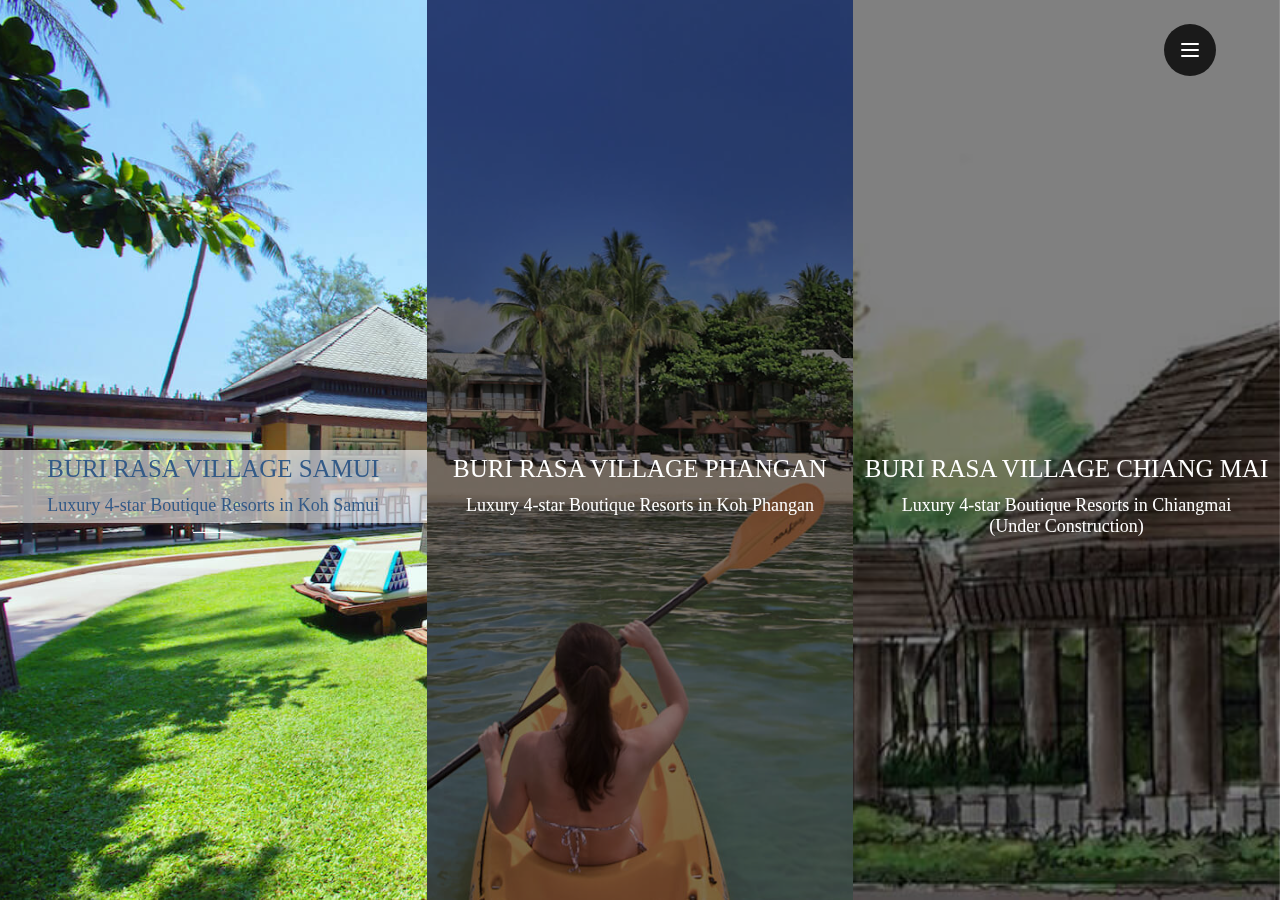
==== commit 996860af: "revise wording" ====
--- a/index.html
+++ b/index.html
@@ -21,7 +21,7 @@
 			<li>
 				<a href="#0">
 					<div class="cd-project-title">
-						<h2>Buri rasa Samui</h2>
+						<h2>Buri rasa village Samui</h2>
 						<p>Luxury 4-star Boutique Resorts in Koh Samui</p>
 					</div>
 				</a>
@@ -30,7 +30,7 @@
 			<li>
 				<a href="#0">
 					<div class="cd-project-title">
-						<h2>Buri rasa Phangan</h2>
+						<h2>Buri rasa village Phangan</h2>
 							<p>Luxury 4-star Boutique Resorts in Koh Phangan</p>
 					</div>
 				</a>
@@ -39,7 +39,7 @@
 			<li>
 				<a href="#0">
 					<div class="cd-project-title">
-						<h2>Buri rasa Chiang mai</h2>
+						<h2>Buri rasa village Chiang mai</h2>
 							<p>Luxury 4-star Boutique Resorts in Chiangmai (Under Construction)</p>
 					</div>
 				</a>
@@ -51,7 +51,7 @@
 			<li>
 				<div class="preview-image">
 					<div class="cd-project-title">
-						<h2>Buri Rasa Samui</h2>
+						<h2>Buri Rasa village Samui</h2>
 						<p>Luxury 4-star Boutique Resorts in Koh Samui</p>
 					</div> 
 				</div>
@@ -59,7 +59,7 @@
 					<div class="logo-wrapper"><img src="img/logo/main-logo.png" alt=""></div>
 					<div class="project-info-title">
 							<h1> 
-								<img src="img/logo/BRS-LOGO-for-web_trim.png" alt=""> Buri rasa Samui</h1>
+								<img src="img/logo/BRS-LOGO-for-web_trim.png" alt=""> Buri rasa village Samui</h1>
 							<p>Luxury 4-star Boutique Resorts</p>
 							<img class="location" src="img/location-icon.png" alt="">
 					</div>
@@ -85,7 +85,7 @@
 			<li>
 				<div class="preview-image">
 					<div class="cd-project-title">
-						<h2>Buri Rasa Phangan</h2>
+						<h2>Buri Rasa village Phangan</h2>
 						<p>Luxury 4-star Boutique Resorts in Koh Phangan</p>
 					</div> 
 				</div>
@@ -94,7 +94,7 @@
 					<div class="logo-wrapper"><img src="img/logo/main-logo.png" alt=""></div>
 					<div class="project-info-title">
 							<h1> 
-								<img src="img/logo/BRP-LOGO-for-web_trim.png" alt=""> Buri rasa Phangan</h1>
+								<img src="img/logo/BRP-LOGO-for-web_trim.png" alt=""> Buri rasa village Phangan</h1>
 							<p>Luxury 4-star Boutique Resorts</p>
 							<img class="location" src="img/location-icon.png" alt="">
 					</div>
@@ -120,7 +120,7 @@
 			<li>
 				<div class="preview-image">
 					<div class="cd-project-title">
-						<h2>Buri Rasa Chiang Mai</h2>
+						<h2>Buri Rasa village Chiang Mai</h2>
 						<p>Luxury 4-star Boutique Resorts in Chiangmai (Under Construction)</p>
 					</div> 
 				</div>
@@ -129,7 +129,7 @@
 					<div class="logo-wrapper"><img src="img/logo/main-logo.png" alt=""></div>
 					<div class="project-info-title">
 							<h1> 
-								<img src="img/logo/BRCM-LOGO-for-web_trim.png" alt=""> Buri rasa Chiang mai</h1>
+								<img src="img/logo/BRCM-LOGO-for-web_trim.png" alt=""> Buri rasa village Chiang mai</h1>
 							<p>Luxury 4-star Boutique Resorts</p>
 							<img class="location" src="img/location-icon.png" alt="">
 					</div>
@@ -158,9 +158,9 @@
 
 	<nav class="cd-primary-nav" id="primary-nav">
 		<ul>
-			<li class="cd-label">Burirasa Village</li>
+			<li class="cd-label">Buri Rasa Village</li>
 			<li><a href="http://www.burirasa.com/samui/">Koh Samui</a></li>
-			<li><a href="https://www.facebook.com/burirasavillagechiangmai/">Chiangmai</a></li>
+			<li><a href="https://www.facebook.com/burirasavillagechiangmai/">Chiang mai</a></li>
 			<li><a href="http://www.burirasa.com/phangan/">Koh Phangan</a></li>
 		</ul>
 	</nav> <!-- .cd-primary-nav -->
--- a/css/style.css
+++ b/css/style.css
@@ -1,2 +1,2 @@
-@font-face{font-family:'ITC Avant Garde Gothic';src:url("../font/AvantGarde-BookOblique.eot");src:url("../font/AvantGarde-BookOblique.eot?#iefix") format("embedded-opentype"), url("AvantGarde-BookOblique.woff") format("woff"), url("AvantGarde-BookOblique.ttf") format("truetype");font-weight:normal;font-style:italic}@font-face{font-family:'ITC Avant Garde Gothic';src:url("../font/AvantGarde-Book.eot");src:url("../font/AvantGarde-Book.eot?#iefix") format("embedded-opentype"), url("AvantGarde-Book.woff") format("woff"), url("AvantGarde-Book.ttf") format("truetype");font-weight:normal;font-style:normal}@font-face{font-family:'ITC Avant Garde Gothic Demi';src:url("../font/AvantGarde-Demi.eot");src:url("../font/AvantGarde-Demi.eot?#iefix") format("embedded-opentype"), url("AvantGarde-Demi.woff") format("woff"), url("AvantGarde-Demi.ttf") format("truetype");font-weight:normal;font-style:normal}@font-face{font-family:'ITC Avant Garde Gothic Demi';src:url("../font/AvantGarde-DemiOblique.eot");src:url("../font/AvantGarde-DemiOblique.eot?#iefix") format("embedded-opentype"), url("AvantGarde-DemiOblique.woff") format("woff"), url("AvantGarde-DemiOblique.ttf") format("truetype");font-weight:normal;font-style:italic}*,:after,:before{-webkit-box-sizing:border-box;box-sizing:border-box}html{font-size:62.5%}body{font-size:1.6rem;font-family:"PT Sans", sans-serif;color:#ffffff;background-color:#262423}a{color:#a8ae7e;text-decoration:none}.img-fit{width:100%;-o-object-fit:cover;object-fit:cover;-o-object-position:center;object-position:center;font-family:'object-fit: cover; object-position: center;'}.cd-text-replace{color:transparent;text-indent:100%;overflow:hidden;white-space:nowrap}.cd-nav-trigger{position:absolute;z-index:4;top:24px;right:5%;height:52px;width:52px;border-radius:50%;background-color:rgba(0, 0, 0, 0.8);-webkit-transition:background 0.2s;-moz-transition:background 0.2s;-o-transition:background 0.2s;transition:background 0.2s}.cd-nav-trigger .cd-icon,.cd-nav-trigger .cd-icon:after,.cd-nav-trigger .cd-icon:before{position:absolute;background-color:#ffffff;border-radius:2px;-webkit-transform:translateZ(0);-moz-transform:translateZ(0);-ms-transform:translateZ(0);-o-transform:translateZ(0);transform:translateZ(0);-webkit-backface-visibility:hidden;backface-visibility:hidden}.no-touch .cd-nav-trigger:hover{background-color:black}.cd-nav-trigger .cd-icon{display:inline-block;width:18px;height:2px;left:50%;top:50%;bottom:auto;right:auto;-webkit-transform:translateX(-50%) translateY(-50%);-moz-transform:translateX(-50%) translateY(-50%);-ms-transform:translateX(-50%) translateY(-50%);-o-transform:translateX(-50%) translateY(-50%);transform:translateX(-50%) translateY(-50%);-webkit-transition:-webkit-transform 0.3s, background-color 0.3s;-moz-transition:-moz-transform 0.3s, background-color 0.3s;-webkit-transition:background-color 0.3s, -webkit-transform 0.3s;transition:background-color 0.3s, -webkit-transform 0.3s;-o-transition:transform 0.3s, background-color 0.3s;transition:transform 0.3s, background-color 0.3s;transition:transform 0.3s, background-color 0.3s, -webkit-transform 0.3s}.cd-nav-trigger .cd-icon:after,.cd-nav-trigger .cd-icon:before{content:'';top:0;right:0;width:100%;height:100%;-webkit-transition:-webkit-transform 0.3s;-moz-transition:-moz-transform 0.3s;transition:-webkit-transform 0.3s;-o-transition:transform 0.3s;transition:transform 0.3s;transition:transform 0.3s, -webkit-transform 0.3s}.cd-nav-trigger .cd-icon:before{-webkit-transform:translateY(-6px);-moz-transform:translateY(-6px);-ms-transform:translateY(-6px);-o-transform:translateY(-6px);transform:translateY(-6px)}.cd-nav-trigger .cd-icon:after{-webkit-transform:translateY(6px);-moz-transform:translateY(6px);-ms-transform:translateY(6px);-o-transform:translateY(6px);transform:translateY(6px)}.cd-nav-trigger.project-open .cd-icon{background-color:rgba(255, 255, 255, 0)}.cd-nav-trigger.project-open .cd-icon:after,.cd-nav-trigger.project-open .cd-icon:before{background-color:white}.cd-nav-trigger.project-open .cd-icon:before{-webkit-transform:translateY(0) rotate(45deg);-moz-transform:translateY(0) rotate(45deg);-ms-transform:translateY(0) rotate(45deg);-o-transform:translateY(0) rotate(45deg);transform:translateY(0) rotate(45deg)}.cd-nav-trigger.project-open .cd-icon:after{-webkit-transform:translateY(0) rotate(-45deg);-moz-transform:translateY(0) rotate(-45deg);-ms-transform:translateY(0) rotate(-45deg);-o-transform:translateY(0) rotate(-45deg);transform:translateY(0) rotate(-45deg)}.cd-nav-trigger.nav-visible .cd-icon{-webkit-transform:translateY(-50%) translateX(-50%);-moz-transform:translateY(-50%) translateX(-50%);-ms-transform:translateY(-50%) translateX(-50%);-o-transform:translateY(-50%) translateX(-50%);transform:translateY(-50%) translateX(-50%)}.cd-nav-trigger.nav-visible .cd-icon:after{-webkit-transform:translateX(5px) translateY(3px) rotate(-45deg) scaleX(0.5);-moz-transform:translateX(5px) translateY(3px) rotate(-45deg) scaleX(0.5);-ms-transform:translateX(5px) translateY(3px) rotate(-45deg) scaleX(0.5);-o-transform:translateX(5px) translateY(3px) rotate(-45deg) scaleX(0.5);transform:translateX(5px) translateY(3px) rotate(-45deg) scaleX(0.5)}.cd-nav-trigger.nav-visible .cd-icon:before{-webkit-transform:translateX(5px) translateY(-3px) rotate(45deg) scaleX(0.5);-moz-transform:translateX(5px) translateY(-3px) rotate(45deg) scaleX(0.5);-ms-transform:translateX(5px) translateY(-3px) rotate(45deg) scaleX(0.5);-o-transform:translateX(5px) translateY(-3px) rotate(45deg) scaleX(0.5);transform:translateX(5px) translateY(-3px) rotate(45deg) scaleX(0.5)}@media only screen and (min-width:1024px){.cd-nav-trigger.nav-visible .cd-icon{-webkit-transform:translateY(-50%) translateX(-50%) rotate(-90deg);-moz-transform:translateY(-50%) translateX(-50%) rotate(-90deg);-ms-transform:translateY(-50%) translateX(-50%) rotate(-90deg);-o-transform:translateY(-50%) translateX(-50%) rotate(-90deg);transform:translateY(-50%) translateX(-50%) rotate(-90deg)}.cd-nav-trigger.nav-visible .cd-icon:after{-webkit-transform:translateX(-5px) translateY(3px) rotate(45deg) scaleX(0.5);-moz-transform:translateX(-5px) translateY(3px) rotate(45deg) scaleX(0.5);-ms-transform:translateX(-5px) translateY(3px) rotate(45deg) scaleX(0.5);-o-transform:translateX(-5px) translateY(3px) rotate(45deg) scaleX(0.5);transform:translateX(-5px) translateY(3px) rotate(45deg) scaleX(0.5)}.cd-nav-trigger.nav-visible .cd-icon:before{-webkit-transform:translateX(-5px) translateY(-3px) rotate(-45deg) scaleX(0.5);-moz-transform:translateX(-5px) translateY(-3px) rotate(-45deg) scaleX(0.5);-ms-transform:translateX(-5px) translateY(-3px) rotate(-45deg) scaleX(0.5);-o-transform:translateX(-5px) translateY(-3px) rotate(-45deg) scaleX(0.5);transform:translateX(-5px) translateY(-3px) rotate(-45deg) scaleX(0.5)}}.cd-projects-container{position:relative;z-index:2;overflow-x:hidden}.cd-projects-container.project-open{-webkit-overflow-scrolling:touch}.cd-projects-previews{position:relative;z-index:2;height:100vh;width:100vw}.cd-projects-previews:after{clear:both;content:"";display:table}.project-open .cd-projects-previews{pointer-events:none}.cd-projects-previews li{height:33.33333%;width:100%;overflow:hidden;-webkit-transition:-webkit-transform 0.5s;-moz-transition:-moz-transform 0.5s;transition:-webkit-transform 0.5s;-o-transition:transform 0.5s;transition:transform 0.5s;transition:transform 0.5s, -webkit-transform 0.5s;-webkit-backface-visibility:hidden;backface-visibility:hidden;-webkit-transform:translateZ(1px);-moz-transform:translateZ(1px);-ms-transform:translateZ(1px);-o-transform:translateZ(1px);transform:translateZ(1px)}.cd-projects-previews li.selected{opacity:0;-webkit-transform:translateX(-100%);-moz-transform:translateX(-100%);-ms-transform:translateX(-100%);-o-transform:translateX(-100%);transform:translateX(-100%);-webkit-transition:-webkit-transform 0s;-moz-transition:-moz-transform 0s;transition:-webkit-transform 0s;-o-transition:transform 0s;transition:transform 0s;transition:transform 0s, -webkit-transform 0s}.cd-projects-previews li.slide-out{-webkit-transform:translateX(-100%);-moz-transform:translateX(-100%);-ms-transform:translateX(-100%);-o-transform:translateX(-100%);transform:translateX(-100%)}.cd-projects-previews a{display:block;height:100vh;width:100%;-webkit-transform:translateY(0%);-moz-transform:translateY(0%);-ms-transform:translateY(0%);-o-transform:translateY(0%);transform:translateY(0%);opacity:0;-webkit-transition:opacity 0.5s;-moz-transition:opacity 0.5s;-o-transition:opacity 0.5s;transition:opacity 0.5s}.cd-projects-previews li:nth-of-type(2) a{-webkit-transform:translateY(-33.33333%);-moz-transform:translateY(-33.33333%);-ms-transform:translateY(-33.33333%);-o-transform:translateY(-33.33333%);transform:translateY(-33.33333%)}.cd-projects-previews li:nth-of-type(3) a{-webkit-transform:translateY(-66.66667%);-moz-transform:translateY(-66.66667%);-ms-transform:translateY(-66.66667%);-o-transform:translateY(-66.66667%);transform:translateY(-66.66667%)}.cd-projects-previews li:nth-of-type(4) a{-webkit-transform:translateY(-100%);-moz-transform:translateY(-100%);-ms-transform:translateY(-100%);-o-transform:translateY(-100%);transform:translateY(-100%)}.cd-projects-previews .bg-loaded a{opacity:1}@media only screen and (min-width:1024px){.cd-projects-previews li{display:inline-block;height:100%;width:33.33333%;float:left}.cd-projects-previews li.selected{-webkit-transform:translateY(-100%);-moz-transform:translateY(-100%);-ms-transform:translateY(-100%);-o-transform:translateY(-100%);transform:translateY(-100%)}.cd-projects-previews li.slide-out{-webkit-transform:translateY(-100%);-moz-transform:translateY(-100%);-ms-transform:translateY(-100%);-o-transform:translateY(-100%);transform:translateY(-100%)}.cd-projects-previews a{width:300%}.cd-projects-previews li:nth-of-type(2) a{-webkit-transform:translateX(-33.33333%);-moz-transform:translateX(-33.33333%);-ms-transform:translateX(-33.33333%);-o-transform:translateX(-33.33333%);transform:translateX(-33.33333%)}.cd-projects-previews li:nth-of-type(3) a{-webkit-transform:translateX(-66.66667%);-moz-transform:translateX(-66.66667%);-ms-transform:translateX(-66.66667%);-o-transform:translateX(-66.66667%);transform:translateX(-66.66667%)}.cd-projects-previews li:nth-of-type(4) a{-webkit-transform:translateX(-100%);-moz-transform:translateX(-100%);-ms-transform:translateX(-100%);-o-transform:translateX(-100%);transform:translateX(-100%)}}.cd-projects{position:absolute;z-index:1;top:0;left:0;height:100vh;width:100vw}.cd-projects>li{position:absolute;top:0;left:0;height:100%;width:100%;opacity:0;-webkit-transition:opacity 0.3s;-moz-transition:opacity 0.3s;-o-transition:opacity 0.3s;transition:opacity 0.3s}.cd-projects>li.selected{z-index:1;opacity:1;-webkit-transition:opacity 0s;-moz-transition:opacity 0s;-o-transition:opacity 0s;transition:opacity 0s}.cd-projects .preview-image{display:block;height:100vh}.cd-projects-previews a,.cd-projects .preview-image{background:#5b927d url(../img/BRS.jpg) no-repeat center center;background-size:cover;background-color:gray;background-blend-mode:multiply;-webkit-transition:background-color .5s;-o-transition:background-color .5s;transition:background-color .5s}.cd-projects-previews a:hover,.cd-projects .preview-image:hover{background-color:azure;-webkit-transition:background-color .25s;-o-transition:background-color .25s;transition:background-color .25s}.cd-projects-previews a:hover .cd-project-title,.cd-projects .preview-image:hover .cd-project-title{color:#335a87;background-color:white;-webkit-transition:200ms;-o-transition:200ms;transition:200ms}.cd-projects-previews li:nth-of-type(2) a,.cd-projects>li:nth-of-type(2) .preview-image{background:#a8ae7e url(../img/BRP.jpg) no-repeat center center;background-size:cover;background-color:gray;background-blend-mode:multiply;-webkit-transition:background-color .5s;-o-transition:background-color .5s;transition:background-color .5s}.cd-projects-previews li:nth-of-type(2) a:hover,.cd-projects>li:nth-of-type(2) .preview-image:hover{background-color:azure;-webkit-transition:background-color .25s;-o-transition:background-color .25s;transition:background-color .25s}.cd-projects-previews li:nth-of-type(2) a:hover .cd-project-title,.cd-projects>li:nth-of-type(2) .preview-image:hover .cd-project-title{background-color:white;color:#22878c;-webkit-transition:200ms;-o-transition:200ms;transition:200ms}.cd-projects-previews li:nth-of-type(3) a,.cd-projects>li:nth-of-type(3) .preview-image{background:#e7d5a4 url(../img/img-2.jpg) no-repeat center center;background-size:cover;background-color:gray;background-blend-mode:multiply;-webkit-transition:background-color .5s;-o-transition:background-color .5s;transition:background-color .5s}.cd-projects-previews li:nth-of-type(3) a:hover,.cd-projects>li:nth-of-type(3) .preview-image:hover{background-color:azure;-webkit-transition:background-color .25s;-o-transition:background-color .25s;transition:background-color .25s}.cd-projects-previews li:nth-of-type(3) a:hover .cd-project-title,.cd-projects>li:nth-of-type(3) .preview-image:hover .cd-project-title{background-color:white;color:#d36f24;-webkit-transition:200ms;-o-transition:200ms;transition:200ms}.cd-projects-previews li:nth-of-type(4) a,.cd-projects>li:nth-of-type(4) .preview-image{background:#835531 url(../img/img-4.jpg) no-repeat center center;background-size:cover}.cd-project-title{position:absolute;width:100%;top:calc(50% - 20px);left:0;color:#ffffff;-webkit-transform:translateY(-27.77778vh);-moz-transform:translateY(-27.77778vh);-ms-transform:translateY(-27.77778vh);-o-transform:translateY(-27.77778vh);transform:translateY(-27.77778vh);-webkit-transition:-webkit-transform 0.6s 0.2s;-moz-transition:-moz-transform 0.6s 0.2s;transition:-webkit-transform 0.6s 0.2s;-o-transition:transform 0.6s 0.2s;transition:transform 0.6s 0.2s;transition:transform 0.6s 0.2s, -webkit-transform 0.6s 0.2s;text-align:center;-webkit-font-smoothing:antialiased;-moz-osx-font-smoothing:grayscale}.cd-project-title:after{content:'';position:absolute;left:50%;bottom:-10px;width:40px;height:1px;background:#ffffff;-webkit-transform:translateX(-50%) scale(0);-moz-transform:translateX(-50%) scale(0);-ms-transform:translateX(-50%) scale(0);-o-transform:translateX(-50%) scale(0);transform:translateX(-50%) scale(0);-webkit-transition:-webkit-transform 0.3s;-moz-transition:-moz-transform 0.3s;transition:-webkit-transform 0.3s;-o-transition:transform 0.3s;transition:transform 0.3s;transition:transform 0.3s, -webkit-transform 0.3s}.no-touch .cd-projects-previews a:hover .cd-project-title:after{-webkit-transform:translateX(-50%) scale(1);-moz-transform:translateX(-50%) scale(1);-ms-transform:translateX(-50%) scale(1);-o-transform:translateX(-50%) scale(1);transform:translateX(-50%) scale(1)}.cd-projects .cd-project-title:after{-webkit-transform:translateX(-50%) scale(1);-moz-transform:translateX(-50%) scale(1);-ms-transform:translateX(-50%) scale(1);-o-transform:translateX(-50%) scale(1);transform:translateX(-50%) scale(1);-webkit-transition:-webkit-transform 0.3s 0.3s;-moz-transition:-moz-transform 0.3s 0.3s;transition:-webkit-transform 0.3s 0.3s;-o-transition:transform 0.3s 0.3s;transition:transform 0.3s 0.3s;transition:transform 0.3s 0.3s, -webkit-transform 0.3s 0.3s}.cd-project-info .cd-project-title p,.cd-project-title .cd-project-info p,.cd-project-title h2{font-size:2.5rem;line-height:1.5;font-weight:700;font-family:'ITC Avant Garde Gothic';font-weight:normal;font-style:normal;text-transform:uppercase}.cd-project-title p{font-size:1.8rem;line-height:1.2;padding:.4em 2em;font-family:'ITC Avant Garde Gothic';font-weight:normal;font-style:normal}@media only screen and (min-width:1024px){.cd-project-title{width:33.33333%;top:50vh;-webkit-transform:translateX(0%);-moz-transform:translateX(0%);-ms-transform:translateX(0%);-o-transform:translateX(0%);transform:translateX(0%)}}.cd-projects-previews li:nth-of-type(2) .cd-project-title,.cd-projects>li:nth-of-type(2) .cd-project-title{-webkit-transform:translateY(5.55556vh);-moz-transform:translateY(5.55556vh);-ms-transform:translateY(5.55556vh);-o-transform:translateY(5.55556vh);transform:translateY(5.55556vh)}@media only screen and (min-width:1024px){.cd-projects-previews li:nth-of-type(2) .cd-project-title,.cd-projects>li:nth-of-type(2) .cd-project-title{-webkit-transform:translateX(100%);-moz-transform:translateX(100%);-ms-transform:translateX(100%);-o-transform:translateX(100%);transform:translateX(100%)}}.cd-projects-previews li:nth-of-type(3) .cd-project-title,.cd-projects>li:nth-of-type(3) .cd-project-title{-webkit-transform:translateY(38.88889vh);-moz-transform:translateY(38.88889vh);-ms-transform:translateY(38.88889vh);-o-transform:translateY(38.88889vh);transform:translateY(38.88889vh)}@media only screen and (min-width:1024px){.cd-projects-previews li:nth-of-type(3) .cd-project-title,.cd-projects>li:nth-of-type(3) .cd-project-title{-webkit-transform:translateX(200%);-moz-transform:translateX(200%);-ms-transform:translateX(200%);-o-transform:translateX(200%);transform:translateX(200%)}}.cd-projects-previews li:nth-of-type(4) a .cd-project-title,.cd-projects>li:nth-of-type(4) .cd-project-title{-webkit-transform:translateY(72.22222vh);-moz-transform:translateY(72.22222vh);-ms-transform:translateY(72.22222vh);-o-transform:translateY(72.22222vh);transform:translateY(72.22222vh)}@media only screen and (min-width:1024px){.cd-projects-previews li:nth-of-type(4) a .cd-project-title,.cd-projects>li:nth-of-type(4) .cd-project-title{-webkit-transform:translateX(300%);-moz-transform:translateX(300%);-ms-transform:translateX(300%);-o-transform:translateX(300%);transform:translateX(300%)}}.cd-projects>li:nth-of-type(2).selected .cd-project-title,.cd-projects>li:nth-of-type(3).selected .cd-project-title,.cd-projects>li:nth-of-type(4).selected .cd-project-title,li.selected .cd-project-title{-webkit-transform:translateY(0);-moz-transform:translateY(0);-ms-transform:translateY(0);-o-transform:translateY(0);transform:translateY(0)}@media only screen and (min-width:1024px){.cd-projects>li:nth-of-type(2).selected .cd-project-title,.cd-projects>li:nth-of-type(3).selected .cd-project-title,.cd-projects>li:nth-of-type(4).selected .cd-project-title,li.selected .cd-project-title{-webkit-transform:translateX(150%);-moz-transform:translateX(150%);-ms-transform:translateX(150%);-o-transform:translateX(150%);transform:translateX(150%)}}.cd-projects li.selected .cd-project-title:after{-webkit-transition:-webkit-transform 0.3s 0s;-moz-transition:-moz-transform 0.3s 0s;transition:-webkit-transform 0.3s 0s;-o-transition:transform 0.3s 0s;transition:transform 0.3s 0s;transition:transform 0.3s 0s, -webkit-transform 0.3s 0s;-webkit-transform:translateX(-50%) scale(0);-moz-transform:translateX(-50%) scale(0);-ms-transform:translateX(-50%) scale(0);-o-transform:translateX(-50%) scale(0);transform:translateX(-50%) scale(0)}.touch .cd-projects li.selected .cd-project-title:after{-webkit-transition:-webkit-transform 0s;-moz-transition:-moz-transform 0s;transition:-webkit-transform 0s;-o-transition:transform 0s;transition:transform 0s;transition:transform 0s, -webkit-transform 0s}.cd-project-info{display:none;padding-bottom:4em;background:url(../img/logo/BG.png);color:#7d7c7b}.content-visible .cd-project-info{display:block}.cd-project-info .content-wrapper{width:90%;max-width:800px;margin:0 auto}.cd-project-info h2,.cd-project-info p{line-height:2;text-align:center;font-size:1.75em;color:#181818;font-family:'ITC Avant Garde Gothic';font-weight:normal;font-style:normal;text-transform:uppercase}.cd-project-info p{font-size:0.8125em;text-transform:none;line-height:1.6}.cd-project-info .info-link{max-width:50%;width:100%;display:inline-block;padding:2em 0;text-transform:uppercase;font-size:0.875em;font-family:'ITC Avant Garde Gothic';font-weight:normal;font-style:normal}.cd-project-info .info-link a{color:#a73300}.cd-project-info .info-link a:hover{text-decoration:underline}.cd-project-info .social-link{width:390px;text-align:right;display:inline-block}@media (max-width:1024px){.cd-project-info .social-link{max-width:-webkit-fit-content;max-width:-moz-fit-content;max-width:fit-content}}@media (max-width:480px){.cd-project-info .social-link{max-width:-webkit-fit-content;max-width:-moz-fit-content;max-width:fit-content}}.cd-project-info .fa{color:#fff;background-color:#000;padding:5px;border-radius:50%;font-size:0.875em;line-height:1.4;display:inline-block;text-align:center;width:2em;height:2em;-webkit-transition:200ms;-o-transition:200ms;transition:200ms}.cd-project-info .fa.fa-facebook{background-color:#0275d8}.cd-project-info .fa.fa-facebook:hover{font-size:1em}.cd-project-info .fa.fa-instagram{background:-webkit-linear-gradient(45deg, #f09433 0%, #e6683c 25%, #dc2743 50%, #cc2366 75%, #bc1888 100%);background:-o-linear-gradient(45deg, #f09433 0%, #e6683c 25%, #dc2743 50%, #cc2366 75%, #bc1888 100%);background:linear-gradient(45deg, #f09433 0%, #e6683c 25%, #dc2743 50%, #cc2366 75%, #bc1888 100%)}.cd-project-info .fa.fa-instagram:hover{font-size:1em}.cd-project-info .fa.fa-tripadvisor{background-color:#00af87}.cd-project-info .fa.fa-tripadvisor:hover{font-size:1em}.logo-wrapper{background-color:#fff;-webkit-box-shadow:0px 0px 5px -2px rgba(0, 0, 0, 0.7);box-shadow:0px 0px 5px -2px rgba(0, 0, 0, 0.7);position:relative;z-index:10}.logo-wrapper img{display:block;margin-left:auto;margin-right:auto;padding:10px 0}.project-info-title h1{padding-top:2em;position:relative;text-align:center;font-family:'ITC Avant Garde Gothic';font-size:28px;color:#454545;font-weight:normal;font-style:normal;text-transform:uppercase}.project-info-title p{text-align:center;font-family:'ITC Avant Garde Gothic';font-size:28px;color:#454545;font-weight:normal;font-style:normal}.project-info-title .location{display:block;margin-left:auto;margin-right:auto;padding:10px 0}.cd-projects-container .scroll{display:block;position:absolute;z-index:2;bottom:30px;left:50%;width:44px;height:44px;cursor:pointer;border:none;background:url("../img/cd-icon-arrow.svg") no-repeat center center;visibility:hidden;-webkit-transform:translateX(-50%) scale(0);-moz-transform:translateX(-50%) scale(0);-ms-transform:translateX(-50%) scale(0);-o-transform:translateX(-50%) scale(0);transform:translateX(-50%) scale(0);-webkit-transition:-webkit-transform 0.3s 0s, visibility 0s 0.3s;-moz-transition:-moz-transform 0.3s 0s, visibility 0s 0.3s;-webkit-transition:visibility 0s 0.3s, -webkit-transform 0.3s 0s;transition:visibility 0s 0.3s, -webkit-transform 0.3s 0s;-o-transition:transform 0.3s 0s, visibility 0s 0.3s;transition:transform 0.3s 0s, visibility 0s 0.3s;transition:transform 0.3s 0s, visibility 0s 0.3s, -webkit-transform 0.3s 0s}.cd-projects-container .scroll:focus{outline:none}.cd-projects-container.project-open .scroll{visibility:visible;-webkit-transform:translateX(-50%) scale(1);-moz-transform:translateX(-50%) scale(1);-ms-transform:translateX(-50%) scale(1);-o-transform:translateX(-50%) scale(1);transform:translateX(-50%) scale(1);-webkit-transition:-webkit-transform 0.4s 0s, visibility 0s 0s;-moz-transition:-moz-transform 0.4s 0s, visibility 0s 0s;-webkit-transition:visibility 0s 0s, -webkit-transform 0.4s 0s;transition:visibility 0s 0s, -webkit-transform 0.4s 0s;-o-transition:transform 0.4s 0s, visibility 0s 0s;transition:transform 0.4s 0s, visibility 0s 0s;transition:transform 0.4s 0s, visibility 0s 0s, -webkit-transform 0.4s 0s;-webkit-animation:cd-translate 1.2s 0.8s;-moz-animation:cd-translate 1.2s 0.8s;animation:cd-translate 1.2s 0.8s;-webkit-animation-iteration-count:2;-moz-animation-iteration-count:2;animation-iteration-count:2}.no-touch .cd-projects-container.project-open .scroll:hover{-webkit-transform:translateX(-50%) scale(1.2);-moz-transform:translateX(-50%) scale(1.2);-ms-transform:translateX(-50%) scale(1.2);-o-transform:translateX(-50%) scale(1.2);transform:translateX(-50%) scale(1.2)}@-webkit-keyframes cd-translate{0%{-webkit-transform:translateX(-50%) scale(1)}50%{-webkit-transform:translateY(10px) translateX(-50%) scale(1)}to{-webkit-transform:translateX(-50%) scale(1)}}@-moz-keyframes cd-translate{0%{-moz-transform:translateX(-50%) scale(1)}50%{-moz-transform:translateY(10px) translateX(-50%) scale(1)}to{-moz-transform:translateX(-50%) scale(1)}}@keyframes cd-translate{0%{-webkit-transform:translateX(-50%) scale(1);-moz-transform:translateX(-50%) scale(1);-ms-transform:translateX(-50%) scale(1);-o-transform:translateX(-50%) scale(1);transform:translateX(-50%) scale(1)}50%{-webkit-transform:translateY(10px) translateX(-50%) scale(1);-moz-transform:translateY(10px) translateX(-50%) scale(1);-ms-transform:translateY(10px) translateX(-50%) scale(1);-o-transform:translateY(10px) translateX(-50%) scale(1);transform:translateY(10px) translateX(-50%) scale(1)}to{-webkit-transform:translateX(-50%) scale(1);-moz-transform:translateX(-50%) scale(1);-ms-transform:translateX(-50%) scale(1);-o-transform:translateX(-50%) scale(1);transform:translateX(-50%) scale(1)}}.cd-primary-nav{position:absolute;z-index:1;top:0;left:0;height:100%;width:100%;overflow:auto;text-align:center;opacity:0;-webkit-transition:opacity 0.6s;-moz-transition:opacity 0.6s;-o-transition:opacity 0.6s;transition:opacity 0.6s;display:table}.cd-primary-nav ul{display:table-cell;vertical-align:middle}.cd-primary-nav a{display:inline-block;padding:.4em 1em;border-radius:4px;-webkit-transition:background 0.2s;-moz-transition:background 0.2s;-o-transition:background 0.2s;transition:background 0.2s;color:#ffffff;font-family:'ITC Avant Garde Gothic';font-weight:normal;font-style:normal;font-size:2.4rem;text-transform:uppercase;-webkit-font-smoothing:antialiased;-moz-osx-font-smoothing:grayscale}.no-touch .cd-primary-nav a:hover{background-color:#a8ae7e}.cd-primary-nav .cd-label{position:relative;margin:2.4em 0 2em;color:#a8ae7e;font-family:'ITC Avant Garde Gothic';font-weight:normal;font-style:normal;font-size:1.2rem;letter-spacing:1px}.cd-primary-nav .cd-label:after{content:'';position:absolute;left:50%;right:auto;-webkit-transform:translateX(-50%);-moz-transform:translateX(-50%);-ms-transform:translateX(-50%);-o-transform:translateX(-50%);transform:translateX(-50%);bottom:-16px;height:1px;width:40px;background-color:currentColor}.cd-primary-nav.nav-visible{opacity:1}.cd-primary-nav.nav-clickable{z-index:3}.no-csstransitions .cd-primary-nav.nav-visible{z-index:3}@media only screen and (min-width:1170px){.cd-primary-nav a{font-size:4rem}}.no-js .cd-primary-nav{display:block;position:static;opacity:1;margin-bottom:1.5em}.no-js .cd-primary-nav ul{display:block;padding:0 5%}.no-js .cd-primary-nav ul:after{clear:both;content:"";display:table}.no-js .cd-primary-nav li:not(.cd-label){display:inline-block}
+@font-face{font-family:'ITC Avant Garde Gothic';src:url("../font/AvantGarde-BookOblique.eot");src:url("../font/AvantGarde-BookOblique.eot?#iefix") format("embedded-opentype"), url("AvantGarde-BookOblique.woff") format("woff"), url("AvantGarde-BookOblique.ttf") format("truetype");font-weight:normal;font-style:italic}@font-face{font-family:'ITC Avant Garde Gothic';src:url("../font/AvantGarde-Book.eot");src:url("../font/AvantGarde-Book.eot?#iefix") format("embedded-opentype"), url("AvantGarde-Book.woff") format("woff"), url("AvantGarde-Book.ttf") format("truetype");font-weight:normal;font-style:normal}@font-face{font-family:'ITC Avant Garde Gothic Demi';src:url("../font/AvantGarde-Demi.eot");src:url("../font/AvantGarde-Demi.eot?#iefix") format("embedded-opentype"), url("AvantGarde-Demi.woff") format("woff"), url("AvantGarde-Demi.ttf") format("truetype");font-weight:normal;font-style:normal}@font-face{font-family:'ITC Avant Garde Gothic Demi';src:url("../font/AvantGarde-DemiOblique.eot");src:url("../font/AvantGarde-DemiOblique.eot?#iefix") format("embedded-opentype"), url("AvantGarde-DemiOblique.woff") format("woff"), url("AvantGarde-DemiOblique.ttf") format("truetype");font-weight:normal;font-style:italic}*,:after,:before{-webkit-box-sizing:border-box;box-sizing:border-box}html{font-size:62.5%}body{font-size:1.6rem;font-family:"PT Sans", sans-serif;color:#ffffff;background-color:#262423}a{color:#a8ae7e;text-decoration:none}.img-fit{width:100%;-o-object-fit:cover;object-fit:cover;-o-object-position:center;object-position:center;font-family:'object-fit: cover; object-position: center;'}.cd-text-replace{color:transparent;text-indent:100%;overflow:hidden;white-space:nowrap}.cd-nav-trigger{position:absolute;z-index:4;top:24px;right:5%;height:52px;width:52px;border-radius:50%;background-color:rgba(0, 0, 0, 0.8);-webkit-transition:background 0.2s;-moz-transition:background 0.2s;-o-transition:background 0.2s;transition:background 0.2s}.cd-nav-trigger .cd-icon,.cd-nav-trigger .cd-icon:after,.cd-nav-trigger .cd-icon:before{position:absolute;background-color:#ffffff;border-radius:2px;-webkit-transform:translateZ(0);-moz-transform:translateZ(0);-ms-transform:translateZ(0);-o-transform:translateZ(0);transform:translateZ(0);-webkit-backface-visibility:hidden;backface-visibility:hidden}.no-touch .cd-nav-trigger:hover{background-color:black}.cd-nav-trigger .cd-icon{display:inline-block;width:18px;height:2px;left:50%;top:50%;bottom:auto;right:auto;-webkit-transform:translateX(-50%) translateY(-50%);-moz-transform:translateX(-50%) translateY(-50%);-ms-transform:translateX(-50%) translateY(-50%);-o-transform:translateX(-50%) translateY(-50%);transform:translateX(-50%) translateY(-50%);-webkit-transition:-webkit-transform 0.3s, background-color 0.3s;-moz-transition:-moz-transform 0.3s, background-color 0.3s;-webkit-transition:background-color 0.3s, -webkit-transform 0.3s;transition:background-color 0.3s, -webkit-transform 0.3s;-o-transition:transform 0.3s, background-color 0.3s;transition:transform 0.3s, background-color 0.3s;transition:transform 0.3s, background-color 0.3s, -webkit-transform 0.3s}.cd-nav-trigger .cd-icon:after,.cd-nav-trigger .cd-icon:before{content:'';top:0;right:0;width:100%;height:100%;-webkit-transition:-webkit-transform 0.3s;-moz-transition:-moz-transform 0.3s;transition:-webkit-transform 0.3s;-o-transition:transform 0.3s;transition:transform 0.3s;transition:transform 0.3s, -webkit-transform 0.3s}.cd-nav-trigger .cd-icon:before{-webkit-transform:translateY(-6px);-moz-transform:translateY(-6px);-ms-transform:translateY(-6px);-o-transform:translateY(-6px);transform:translateY(-6px)}.cd-nav-trigger .cd-icon:after{-webkit-transform:translateY(6px);-moz-transform:translateY(6px);-ms-transform:translateY(6px);-o-transform:translateY(6px);transform:translateY(6px)}.cd-nav-trigger.project-open .cd-icon{background-color:rgba(255, 255, 255, 0)}.cd-nav-trigger.project-open .cd-icon:after,.cd-nav-trigger.project-open .cd-icon:before{background-color:white}.cd-nav-trigger.project-open .cd-icon:before{-webkit-transform:translateY(0) rotate(45deg);-moz-transform:translateY(0) rotate(45deg);-ms-transform:translateY(0) rotate(45deg);-o-transform:translateY(0) rotate(45deg);transform:translateY(0) rotate(45deg)}.cd-nav-trigger.project-open .cd-icon:after{-webkit-transform:translateY(0) rotate(-45deg);-moz-transform:translateY(0) rotate(-45deg);-ms-transform:translateY(0) rotate(-45deg);-o-transform:translateY(0) rotate(-45deg);transform:translateY(0) rotate(-45deg)}.cd-nav-trigger.nav-visible .cd-icon{-webkit-transform:translateY(-50%) translateX(-50%);-moz-transform:translateY(-50%) translateX(-50%);-ms-transform:translateY(-50%) translateX(-50%);-o-transform:translateY(-50%) translateX(-50%);transform:translateY(-50%) translateX(-50%)}.cd-nav-trigger.nav-visible .cd-icon:after{-webkit-transform:translateX(5px) translateY(3px) rotate(-45deg) scaleX(0.5);-moz-transform:translateX(5px) translateY(3px) rotate(-45deg) scaleX(0.5);-ms-transform:translateX(5px) translateY(3px) rotate(-45deg) scaleX(0.5);-o-transform:translateX(5px) translateY(3px) rotate(-45deg) scaleX(0.5);transform:translateX(5px) translateY(3px) rotate(-45deg) scaleX(0.5)}.cd-nav-trigger.nav-visible .cd-icon:before{-webkit-transform:translateX(5px) translateY(-3px) rotate(45deg) scaleX(0.5);-moz-transform:translateX(5px) translateY(-3px) rotate(45deg) scaleX(0.5);-ms-transform:translateX(5px) translateY(-3px) rotate(45deg) scaleX(0.5);-o-transform:translateX(5px) translateY(-3px) rotate(45deg) scaleX(0.5);transform:translateX(5px) translateY(-3px) rotate(45deg) scaleX(0.5)}@media only screen and (min-width:1024px){.cd-nav-trigger.nav-visible .cd-icon{-webkit-transform:translateY(-50%) translateX(-50%) rotate(-90deg);-moz-transform:translateY(-50%) translateX(-50%) rotate(-90deg);-ms-transform:translateY(-50%) translateX(-50%) rotate(-90deg);-o-transform:translateY(-50%) translateX(-50%) rotate(-90deg);transform:translateY(-50%) translateX(-50%) rotate(-90deg)}.cd-nav-trigger.nav-visible .cd-icon:after{-webkit-transform:translateX(-5px) translateY(3px) rotate(45deg) scaleX(0.5);-moz-transform:translateX(-5px) translateY(3px) rotate(45deg) scaleX(0.5);-ms-transform:translateX(-5px) translateY(3px) rotate(45deg) scaleX(0.5);-o-transform:translateX(-5px) translateY(3px) rotate(45deg) scaleX(0.5);transform:translateX(-5px) translateY(3px) rotate(45deg) scaleX(0.5)}.cd-nav-trigger.nav-visible .cd-icon:before{-webkit-transform:translateX(-5px) translateY(-3px) rotate(-45deg) scaleX(0.5);-moz-transform:translateX(-5px) translateY(-3px) rotate(-45deg) scaleX(0.5);-ms-transform:translateX(-5px) translateY(-3px) rotate(-45deg) scaleX(0.5);-o-transform:translateX(-5px) translateY(-3px) rotate(-45deg) scaleX(0.5);transform:translateX(-5px) translateY(-3px) rotate(-45deg) scaleX(0.5)}}.cd-projects-container{position:relative;z-index:2;overflow-x:hidden}.cd-projects-container.project-open{-webkit-overflow-scrolling:touch}.cd-projects-previews{position:relative;z-index:2;height:100vh;width:100vw}.cd-projects-previews:after{clear:both;content:"";display:table}.project-open .cd-projects-previews{pointer-events:none}.cd-projects-previews li{height:33.33333%;width:100%;overflow:hidden;-webkit-transition:-webkit-transform 0.5s;-moz-transition:-moz-transform 0.5s;transition:-webkit-transform 0.5s;-o-transition:transform 0.5s;transition:transform 0.5s;transition:transform 0.5s, -webkit-transform 0.5s;-webkit-backface-visibility:hidden;backface-visibility:hidden;-webkit-transform:translateZ(1px);-moz-transform:translateZ(1px);-ms-transform:translateZ(1px);-o-transform:translateZ(1px);transform:translateZ(1px)}.cd-projects-previews li.selected{opacity:0;-webkit-transform:translateX(-100%);-moz-transform:translateX(-100%);-ms-transform:translateX(-100%);-o-transform:translateX(-100%);transform:translateX(-100%);-webkit-transition:-webkit-transform 0s;-moz-transition:-moz-transform 0s;transition:-webkit-transform 0s;-o-transition:transform 0s;transition:transform 0s;transition:transform 0s, -webkit-transform 0s}.cd-projects-previews li.slide-out{-webkit-transform:translateX(-100%);-moz-transform:translateX(-100%);-ms-transform:translateX(-100%);-o-transform:translateX(-100%);transform:translateX(-100%)}.cd-projects-previews a{display:block;height:100vh;width:100%;-webkit-transform:translateY(0%);-moz-transform:translateY(0%);-ms-transform:translateY(0%);-o-transform:translateY(0%);transform:translateY(0%);opacity:0;-webkit-transition:opacity 0.5s;-moz-transition:opacity 0.5s;-o-transition:opacity 0.5s;transition:opacity 0.5s}.cd-projects-previews li:nth-of-type(2) a{-webkit-transform:translateY(-33.33333%);-moz-transform:translateY(-33.33333%);-ms-transform:translateY(-33.33333%);-o-transform:translateY(-33.33333%);transform:translateY(-33.33333%)}.cd-projects-previews li:nth-of-type(3) a{-webkit-transform:translateY(-66.66667%);-moz-transform:translateY(-66.66667%);-ms-transform:translateY(-66.66667%);-o-transform:translateY(-66.66667%);transform:translateY(-66.66667%)}.cd-projects-previews li:nth-of-type(4) a{-webkit-transform:translateY(-100%);-moz-transform:translateY(-100%);-ms-transform:translateY(-100%);-o-transform:translateY(-100%);transform:translateY(-100%)}.cd-projects-previews .bg-loaded a{opacity:1}@media only screen and (min-width:1024px){.cd-projects-previews li{display:inline-block;height:100%;width:33.33333%;float:left}.cd-projects-previews li.selected{-webkit-transform:translateY(-100%);-moz-transform:translateY(-100%);-ms-transform:translateY(-100%);-o-transform:translateY(-100%);transform:translateY(-100%)}.cd-projects-previews li.slide-out{-webkit-transform:translateY(-100%);-moz-transform:translateY(-100%);-ms-transform:translateY(-100%);-o-transform:translateY(-100%);transform:translateY(-100%)}.cd-projects-previews a{width:300%}.cd-projects-previews li:nth-of-type(2) a{-webkit-transform:translateX(-33.33333%);-moz-transform:translateX(-33.33333%);-ms-transform:translateX(-33.33333%);-o-transform:translateX(-33.33333%);transform:translateX(-33.33333%)}.cd-projects-previews li:nth-of-type(3) a{-webkit-transform:translateX(-66.66667%);-moz-transform:translateX(-66.66667%);-ms-transform:translateX(-66.66667%);-o-transform:translateX(-66.66667%);transform:translateX(-66.66667%)}.cd-projects-previews li:nth-of-type(4) a{-webkit-transform:translateX(-100%);-moz-transform:translateX(-100%);-ms-transform:translateX(-100%);-o-transform:translateX(-100%);transform:translateX(-100%)}}.cd-projects{position:absolute;z-index:1;top:0;left:0;height:100vh;width:100vw}.cd-projects>li{position:absolute;top:0;left:0;height:100%;width:100%;opacity:0;-webkit-transition:opacity 0.3s;-moz-transition:opacity 0.3s;-o-transition:opacity 0.3s;transition:opacity 0.3s}.cd-projects>li.selected{z-index:1;opacity:1;-webkit-transition:opacity 0s;-moz-transition:opacity 0s;-o-transition:opacity 0s;transition:opacity 0s}.cd-projects .preview-image{display:block;height:100vh}.cd-projects-previews a,.cd-projects .preview-image{background:#5b927d url(../img/BRS.jpg) no-repeat center center;background-size:cover;background-color:gray;background-blend-mode:multiply;-webkit-transition:background-color .5s;-o-transition:background-color .5s;transition:background-color .5s}.cd-projects-previews a:hover,.cd-projects .preview-image:hover{background-color:azure;-webkit-transition:background-color .25s;-o-transition:background-color .25s;transition:background-color .25s}.cd-projects-previews a:hover .cd-project-title,.cd-projects .preview-image:hover .cd-project-title{color:#335a87;background-color:rgba(255, 255, 255, 0.6);-webkit-transition:200ms;-o-transition:200ms;transition:200ms}.cd-projects-previews li:nth-of-type(2) a,.cd-projects>li:nth-of-type(2) .preview-image{background:#a8ae7e url(../img/BRP.jpg) no-repeat center center;background-size:cover;background-color:gray;background-blend-mode:multiply;-webkit-transition:background-color .5s;-o-transition:background-color .5s;transition:background-color .5s}.cd-projects-previews li:nth-of-type(2) a:hover,.cd-projects>li:nth-of-type(2) .preview-image:hover{background-color:azure;-webkit-transition:background-color .25s;-o-transition:background-color .25s;transition:background-color .25s}.cd-projects-previews li:nth-of-type(2) a:hover .cd-project-title,.cd-projects>li:nth-of-type(2) .preview-image:hover .cd-project-title{color:#22878c;-webkit-transition:200ms;-o-transition:200ms;transition:200ms}.cd-projects-previews li:nth-of-type(3) a,.cd-projects>li:nth-of-type(3) .preview-image{background:#e7d5a4 url(../img/img-2.jpg) no-repeat center center;background-size:cover;background-color:gray;background-blend-mode:multiply;-webkit-transition:background-color .5s;-o-transition:background-color .5s;transition:background-color .5s}.cd-projects-previews li:nth-of-type(3) a:hover,.cd-projects>li:nth-of-type(3) .preview-image:hover{background-color:azure;-webkit-transition:background-color .25s;-o-transition:background-color .25s;transition:background-color .25s}.cd-projects-previews li:nth-of-type(3) a:hover .cd-project-title,.cd-projects>li:nth-of-type(3) .preview-image:hover .cd-project-title{color:#d36f24;-webkit-transition:200ms;-o-transition:200ms;transition:200ms}.cd-projects-previews li:nth-of-type(4) a,.cd-projects>li:nth-of-type(4) .preview-image{background:#835531 url(../img/img-4.jpg) no-repeat center center;background-size:cover}.cd-project-title{position:absolute;width:100%;top:calc(50% - 20px);left:0;color:#ffffff;-webkit-transform:translateY(-27.77778vh);-moz-transform:translateY(-27.77778vh);-ms-transform:translateY(-27.77778vh);-o-transform:translateY(-27.77778vh);transform:translateY(-27.77778vh);-webkit-transition:-webkit-transform 0.6s 0.2s;-moz-transition:-moz-transform 0.6s 0.2s;transition:-webkit-transform 0.6s 0.2s;-o-transition:transform 0.6s 0.2s;transition:transform 0.6s 0.2s;transition:transform 0.6s 0.2s, -webkit-transform 0.6s 0.2s;text-align:center;-webkit-font-smoothing:antialiased;-moz-osx-font-smoothing:grayscale}.cd-project-title:after{content:'';position:absolute;left:50%;bottom:-10px;width:40px;height:1px;background:#ffffff;-webkit-transform:translateX(-50%) scale(0);-moz-transform:translateX(-50%) scale(0);-ms-transform:translateX(-50%) scale(0);-o-transform:translateX(-50%) scale(0);transform:translateX(-50%) scale(0);-webkit-transition:-webkit-transform 0.3s;-moz-transition:-moz-transform 0.3s;transition:-webkit-transform 0.3s;-o-transition:transform 0.3s;transition:transform 0.3s;transition:transform 0.3s, -webkit-transform 0.3s}.no-touch .cd-projects-previews a:hover .cd-project-title:after{-webkit-transform:translateX(-50%) scale(1);-moz-transform:translateX(-50%) scale(1);-ms-transform:translateX(-50%) scale(1);-o-transform:translateX(-50%) scale(1);transform:translateX(-50%) scale(1)}.cd-projects .cd-project-title:after{-webkit-transform:translateX(-50%) scale(1);-moz-transform:translateX(-50%) scale(1);-ms-transform:translateX(-50%) scale(1);-o-transform:translateX(-50%) scale(1);transform:translateX(-50%) scale(1);-webkit-transition:-webkit-transform 0.3s 0.3s;-moz-transition:-moz-transform 0.3s 0.3s;transition:-webkit-transform 0.3s 0.3s;-o-transition:transform 0.3s 0.3s;transition:transform 0.3s 0.3s;transition:transform 0.3s 0.3s, -webkit-transform 0.3s 0.3s}.cd-project-info .cd-project-title p,.cd-project-title .cd-project-info p,.cd-project-title h2{font-size:2.5rem;line-height:1.5;font-weight:700;font-family:'ITC Avant Garde Gothic';font-weight:normal;font-style:normal;text-transform:uppercase}.cd-project-title p{font-size:1.8rem;line-height:1.2;padding:.4em 2em;font-family:'ITC Avant Garde Gothic';font-weight:normal;font-style:normal}@media only screen and (min-width:1024px){.cd-project-title{width:33.33333%;top:50vh;-webkit-transform:translateX(0%);-moz-transform:translateX(0%);-ms-transform:translateX(0%);-o-transform:translateX(0%);transform:translateX(0%)}}.cd-projects-previews li:nth-of-type(2) .cd-project-title,.cd-projects>li:nth-of-type(2) .cd-project-title{-webkit-transform:translateY(5.55556vh);-moz-transform:translateY(5.55556vh);-ms-transform:translateY(5.55556vh);-o-transform:translateY(5.55556vh);transform:translateY(5.55556vh)}@media only screen and (min-width:1024px){.cd-projects-previews li:nth-of-type(2) .cd-project-title,.cd-projects>li:nth-of-type(2) .cd-project-title{-webkit-transform:translateX(100%);-moz-transform:translateX(100%);-ms-transform:translateX(100%);-o-transform:translateX(100%);transform:translateX(100%)}}.cd-projects-previews li:nth-of-type(3) .cd-project-title,.cd-projects>li:nth-of-type(3) .cd-project-title{-webkit-transform:translateY(38.88889vh);-moz-transform:translateY(38.88889vh);-ms-transform:translateY(38.88889vh);-o-transform:translateY(38.88889vh);transform:translateY(38.88889vh)}@media only screen and (min-width:1024px){.cd-projects-previews li:nth-of-type(3) .cd-project-title,.cd-projects>li:nth-of-type(3) .cd-project-title{-webkit-transform:translateX(200%);-moz-transform:translateX(200%);-ms-transform:translateX(200%);-o-transform:translateX(200%);transform:translateX(200%)}}.cd-projects-previews li:nth-of-type(4) a .cd-project-title,.cd-projects>li:nth-of-type(4) .cd-project-title{-webkit-transform:translateY(72.22222vh);-moz-transform:translateY(72.22222vh);-ms-transform:translateY(72.22222vh);-o-transform:translateY(72.22222vh);transform:translateY(72.22222vh)}@media only screen and (min-width:1024px){.cd-projects-previews li:nth-of-type(4) a .cd-project-title,.cd-projects>li:nth-of-type(4) .cd-project-title{-webkit-transform:translateX(300%);-moz-transform:translateX(300%);-ms-transform:translateX(300%);-o-transform:translateX(300%);transform:translateX(300%)}}.cd-projects>li:nth-of-type(2).selected .cd-project-title,.cd-projects>li:nth-of-type(3).selected .cd-project-title,.cd-projects>li:nth-of-type(4).selected .cd-project-title,li.selected .cd-project-title{-webkit-transform:translateY(0);-moz-transform:translateY(0);-ms-transform:translateY(0);-o-transform:translateY(0);transform:translateY(0)}@media only screen and (min-width:1024px){.cd-projects>li:nth-of-type(2).selected .cd-project-title,.cd-projects>li:nth-of-type(3).selected .cd-project-title,.cd-projects>li:nth-of-type(4).selected .cd-project-title,li.selected .cd-project-title{-webkit-transform:translateX(150%);-moz-transform:translateX(150%);-ms-transform:translateX(150%);-o-transform:translateX(150%);transform:translateX(150%)}}.cd-projects li.selected .cd-project-title:after{-webkit-transition:-webkit-transform 0.3s 0s;-moz-transition:-moz-transform 0.3s 0s;transition:-webkit-transform 0.3s 0s;-o-transition:transform 0.3s 0s;transition:transform 0.3s 0s;transition:transform 0.3s 0s, -webkit-transform 0.3s 0s;-webkit-transform:translateX(-50%) scale(0);-moz-transform:translateX(-50%) scale(0);-ms-transform:translateX(-50%) scale(0);-o-transform:translateX(-50%) scale(0);transform:translateX(-50%) scale(0)}.touch .cd-projects li.selected .cd-project-title:after{-webkit-transition:-webkit-transform 0s;-moz-transition:-moz-transform 0s;transition:-webkit-transform 0s;-o-transition:transform 0s;transition:transform 0s;transition:transform 0s, -webkit-transform 0s}.cd-project-info{display:none;padding-bottom:4em;background:url(../img/logo/BG.png);color:#7d7c7b}.content-visible .cd-project-info{display:block}.cd-project-info .content-wrapper{width:90%;max-width:800px;margin:0 auto}.cd-project-info h2,.cd-project-info p{line-height:2;text-align:center;font-size:1.75em;color:#181818;font-family:'ITC Avant Garde Gothic';font-weight:normal;font-style:normal;text-transform:uppercase}.cd-project-info p{font-size:0.8125em;text-transform:none;line-height:1.6}.cd-project-info .info-link{max-width:50%;width:100%;display:inline-block;padding:2em 0;text-transform:uppercase;font-size:0.875em;font-family:'ITC Avant Garde Gothic';font-weight:normal;font-style:normal}.cd-project-info .info-link a{color:#a73300}.cd-project-info .info-link a:hover{text-decoration:underline}.cd-project-info .social-link{width:390px;text-align:right;display:inline-block}@media (max-width:1024px){.cd-project-info .social-link{max-width:-webkit-fit-content;max-width:-moz-fit-content;max-width:fit-content}}@media (max-width:480px){.cd-project-info .social-link{max-width:-webkit-fit-content;max-width:-moz-fit-content;max-width:fit-content}}.cd-project-info .fa{color:#fff;background-color:#000;padding:5px;border-radius:50%;font-size:0.875em;line-height:1.4;display:inline-block;text-align:center;width:2em;height:2em;-webkit-transition:200ms;-o-transition:200ms;transition:200ms}.cd-project-info .fa.fa-facebook{background-color:#0275d8}.cd-project-info .fa.fa-facebook:hover{font-size:1em}.cd-project-info .fa.fa-instagram{background:-webkit-linear-gradient(45deg, #f09433 0%, #e6683c 25%, #dc2743 50%, #cc2366 75%, #bc1888 100%);background:-o-linear-gradient(45deg, #f09433 0%, #e6683c 25%, #dc2743 50%, #cc2366 75%, #bc1888 100%);background:linear-gradient(45deg, #f09433 0%, #e6683c 25%, #dc2743 50%, #cc2366 75%, #bc1888 100%)}.cd-project-info .fa.fa-instagram:hover{font-size:1em}.cd-project-info .fa.fa-tripadvisor{background-color:#00af87}.cd-project-info .fa.fa-tripadvisor:hover{font-size:1em}.logo-wrapper{background-color:#fff;-webkit-box-shadow:0px 0px 5px -2px rgba(0, 0, 0, 0.7);box-shadow:0px 0px 5px -2px rgba(0, 0, 0, 0.7);position:relative;z-index:10}.logo-wrapper img{display:block;margin-left:auto;margin-right:auto;padding:10px 0}.project-info-title h1{padding-top:2em;position:relative;text-align:center;font-family:'ITC Avant Garde Gothic';font-size:28px;color:#454545;font-weight:normal;font-style:normal;text-transform:uppercase}.project-info-title p{text-align:center;font-family:'ITC Avant Garde Gothic';font-size:28px;color:#454545;font-weight:normal;font-style:normal}.project-info-title .location{display:block;margin-left:auto;margin-right:auto;padding:10px 0}.cd-projects-container .scroll{display:block;position:absolute;z-index:2;bottom:30px;left:50%;width:44px;height:44px;cursor:pointer;border:none;background:url("../img/cd-icon-arrow.svg") no-repeat center center;visibility:hidden;-webkit-transform:translateX(-50%) scale(0);-moz-transform:translateX(-50%) scale(0);-ms-transform:translateX(-50%) scale(0);-o-transform:translateX(-50%) scale(0);transform:translateX(-50%) scale(0);-webkit-transition:-webkit-transform 0.3s 0s, visibility 0s 0.3s;-moz-transition:-moz-transform 0.3s 0s, visibility 0s 0.3s;-webkit-transition:visibility 0s 0.3s, -webkit-transform 0.3s 0s;transition:visibility 0s 0.3s, -webkit-transform 0.3s 0s;-o-transition:transform 0.3s 0s, visibility 0s 0.3s;transition:transform 0.3s 0s, visibility 0s 0.3s;transition:transform 0.3s 0s, visibility 0s 0.3s, -webkit-transform 0.3s 0s}.cd-projects-container .scroll:focus{outline:none}.cd-projects-container.project-open .scroll{visibility:visible;-webkit-transform:translateX(-50%) scale(1);-moz-transform:translateX(-50%) scale(1);-ms-transform:translateX(-50%) scale(1);-o-transform:translateX(-50%) scale(1);transform:translateX(-50%) scale(1);-webkit-transition:-webkit-transform 0.4s 0s, visibility 0s 0s;-moz-transition:-moz-transform 0.4s 0s, visibility 0s 0s;-webkit-transition:visibility 0s 0s, -webkit-transform 0.4s 0s;transition:visibility 0s 0s, -webkit-transform 0.4s 0s;-o-transition:transform 0.4s 0s, visibility 0s 0s;transition:transform 0.4s 0s, visibility 0s 0s;transition:transform 0.4s 0s, visibility 0s 0s, -webkit-transform 0.4s 0s;-webkit-animation:cd-translate 1.2s 0.8s;-moz-animation:cd-translate 1.2s 0.8s;animation:cd-translate 1.2s 0.8s;-webkit-animation-iteration-count:2;-moz-animation-iteration-count:2;animation-iteration-count:2}.no-touch .cd-projects-container.project-open .scroll:hover{-webkit-transform:translateX(-50%) scale(1.2);-moz-transform:translateX(-50%) scale(1.2);-ms-transform:translateX(-50%) scale(1.2);-o-transform:translateX(-50%) scale(1.2);transform:translateX(-50%) scale(1.2)}@-webkit-keyframes cd-translate{0%{-webkit-transform:translateX(-50%) scale(1)}50%{-webkit-transform:translateY(10px) translateX(-50%) scale(1)}to{-webkit-transform:translateX(-50%) scale(1)}}@-moz-keyframes cd-translate{0%{-moz-transform:translateX(-50%) scale(1)}50%{-moz-transform:translateY(10px) translateX(-50%) scale(1)}to{-moz-transform:translateX(-50%) scale(1)}}@keyframes cd-translate{0%{-webkit-transform:translateX(-50%) scale(1);-moz-transform:translateX(-50%) scale(1);-ms-transform:translateX(-50%) scale(1);-o-transform:translateX(-50%) scale(1);transform:translateX(-50%) scale(1)}50%{-webkit-transform:translateY(10px) translateX(-50%) scale(1);-moz-transform:translateY(10px) translateX(-50%) scale(1);-ms-transform:translateY(10px) translateX(-50%) scale(1);-o-transform:translateY(10px) translateX(-50%) scale(1);transform:translateY(10px) translateX(-50%) scale(1)}to{-webkit-transform:translateX(-50%) scale(1);-moz-transform:translateX(-50%) scale(1);-ms-transform:translateX(-50%) scale(1);-o-transform:translateX(-50%) scale(1);transform:translateX(-50%) scale(1)}}.cd-primary-nav{position:absolute;z-index:1;top:0;left:0;height:100%;width:100%;overflow:auto;text-align:center;opacity:0;-webkit-transition:opacity 0.6s;-moz-transition:opacity 0.6s;-o-transition:opacity 0.6s;transition:opacity 0.6s;display:table}.cd-primary-nav ul{display:table-cell;vertical-align:middle}.cd-primary-nav a{display:inline-block;padding:.4em 1em;border-radius:4px;-webkit-transition:background 0.2s;-moz-transition:background 0.2s;-o-transition:background 0.2s;transition:background 0.2s;color:#ffffff;font-family:'ITC Avant Garde Gothic';font-weight:normal;font-style:normal;font-size:2.4rem;text-transform:uppercase;-webkit-font-smoothing:antialiased;-moz-osx-font-smoothing:grayscale}.no-touch .cd-primary-nav a:hover{background-color:#a8ae7e}.cd-primary-nav .cd-label{position:relative;margin:2.4em 0 2em;color:#a8ae7e;font-family:'ITC Avant Garde Gothic';font-weight:normal;font-style:normal;font-size:2rem;letter-spacing:1px}.cd-primary-nav .cd-label:after{content:'';position:absolute;left:50%;right:auto;-webkit-transform:translateX(-50%);-moz-transform:translateX(-50%);-ms-transform:translateX(-50%);-o-transform:translateX(-50%);transform:translateX(-50%);bottom:-16px;height:1px;width:40px;background-color:currentColor}.cd-primary-nav.nav-visible{opacity:1}.cd-primary-nav.nav-clickable{z-index:3}.no-csstransitions .cd-primary-nav.nav-visible{z-index:3}@media only screen and (min-width:1170px){.cd-primary-nav a{font-size:4rem}}.no-js .cd-primary-nav{display:block;position:static;opacity:1;margin-bottom:1.5em}.no-js .cd-primary-nav ul{display:block;padding:0 5%}.no-js .cd-primary-nav ul:after{clear:both;content:"";display:table}.no-js .cd-primary-nav li:not(.cd-label){display:inline-block}
 /*# sourceMappingURL=style.css.map */